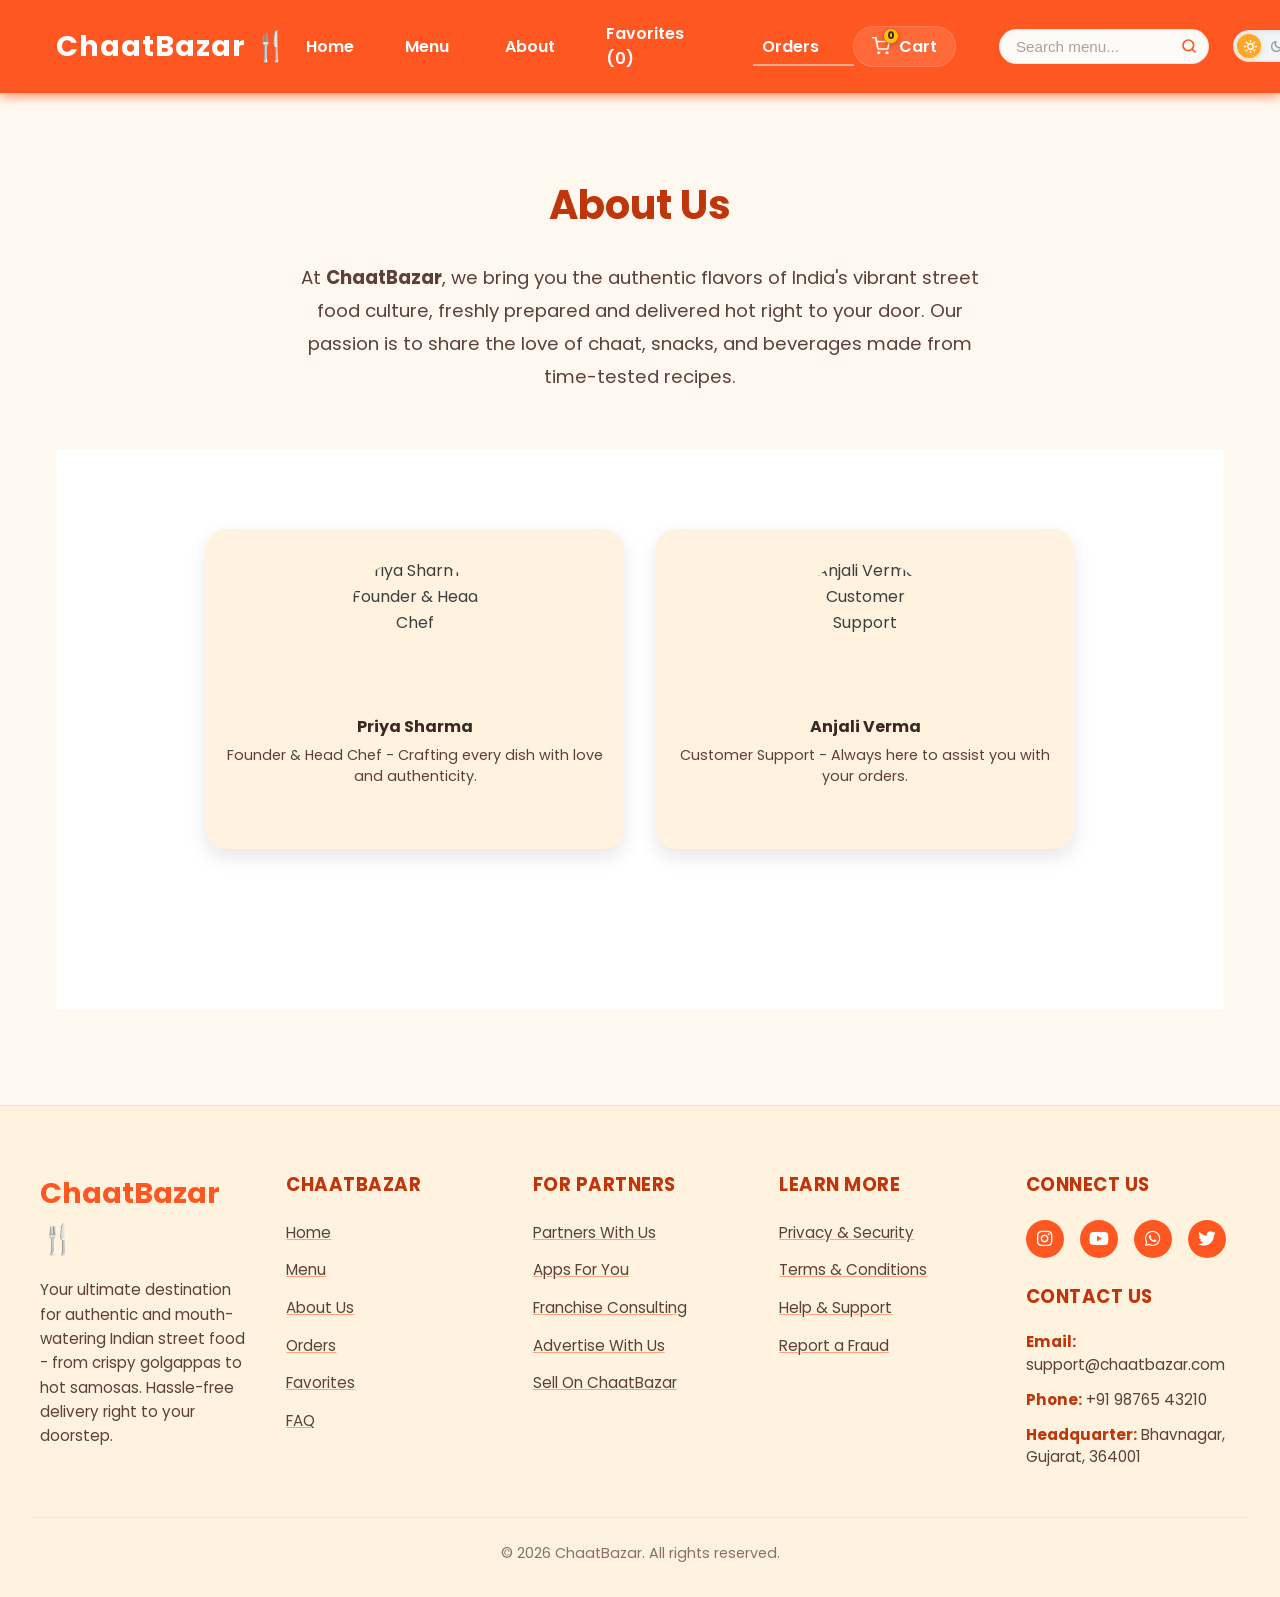
==== about.html @ f9f95aff "Merge branch 'main' into fix-cart-ui-layout" ====
<!DOCTYPE html>
<html lang="en">
<head>
  <meta charset="UTF-8">
  <meta name="viewport" content="width=device-width, initial-scale=1.0">
  <title>About Us - ChaatBazar</title>
  
  <!-- Google Fonts & Stylesheets -->
  <link href="https://fonts.googleapis.com/css2?family=Poppins:wght@400;600;700&display=swap" rel="stylesheet" />
  <link rel="stylesheet" href="https://cdnjs.cloudflare.com/ajax/libs/font-awesome/6.5.1/css/all.min.css" />
  <link rel="stylesheet" href="css/style.css">
  <link rel="icon" href="favicon.png" type="image/png" />
  
  <style>
    /* Premium styling overrides for the standalone about page */
    .about-page {
      padding-top: 5rem;
      padding-bottom: 6rem;
    }
    .about-page h1 {
      font-size: 2.5rem;
      color: #bf360c;
      text-align: center;
      margin-bottom: 1.5rem;
      font-weight: 700;
    }
    .about-desc-large {
      font-size: 1.15rem;
      color: #5d4037;
      text-align: center;
      max-width: 720px;
      margin: 0 auto 3.5rem;
      line-height: 1.8;
    }
  </style>
</head>
<body>

<header>
  <div class="header-inner container" role="banner">
    <a href="index.html" class="logo" aria-label="ChaatBazar Home">ChaatBazar 🍴</a>
    <nav role="navigation" aria-label="Primary Navigation">
      <a href="index.html" class="nav-link">Home</a>
      <div class="dropdown" tabindex="0" aria-haspopup="true" aria-expanded="false">
        <a href="menu.html" class="dropdown-toggle nav-link">Menu</a>
        <div class="dropdown-menu" role="menu" aria-label="Menu Categories">
          <a href="menu.html" role="menuitem" tabindex="-1" onclick="filterCategory('All')">All</a>
          <a href="menu.html" role="menuitem" tabindex="-1" onclick="filterCategory('Snacks')">Snacks</a>
          <a href="menu.html" role="menuitem" tabindex="-1" onclick="filterCategory('Chaat')">Chaat</a>
          <a href="menu.html" role="menuitem" tabindex="-1" onclick="filterCategory('Beverages')">Beverages</a>
        </div>
      </div>
      <a href="about.html" class="nav-link active">About</a>
      <a href="favorites.html" class="nav-link">Favorites (<span id="fav-count">0</span>)</a>
      <a href="orders.html" class="nav-link">Orders</a>
      <a href="cart.html" class="nav-link cart-btn-modern" id="cart-open-btn" aria-label="Cart">
        <span class="cart-icon-wrapper">
          <svg xmlns="http://www.w3.org/2000/svg" viewBox="0 0 24 24" fill="none" stroke="currentColor" stroke-width="2.2" stroke-linecap="round" stroke-linejoin="round" class="cart-svg-icon"><circle cx="9" cy="21" r="1"></circle><circle cx="20" cy="21" r="1"></circle><path d="M1 1h4l2.68 13.39a2 2 0 0 0 2 1.61h9.72a2 2 0 0 0 2-1.61L23 6H6"></path></svg>
          <span id="cart-count" class="cart-badge">0</span>
        </span>
        <span class="cart-text">Cart</span>
      </a>
      <div class="search-bar" role="search">
        <input type="search" placeholder="Search menu..." aria-label="Search menu" id="search-input" autocomplete="off" />
        <button aria-label="Search" id="search-btn">
          <svg xmlns="http://www.w3.org/2000/svg" viewBox="0 0 24 24" fill="none" stroke="currentColor" stroke-width="2.5" stroke-linecap="round" stroke-linejoin="round" class="search-svg"><circle cx="11" cy="11" r="8"></circle><line x1="21" y1="21" x2="16.65" y2="16.65"></line></svg>
        </button>
        <div class="search-suggestions" id="search-suggestions" style="display: none;"></div>
      </div>
      <button id="theme-toggle" class="theme-toggle" aria-label="Toggle Theme">
        <span class="theme-toggle-track">
          <span class="theme-toggle-icon sun-icon">
            <svg xmlns="http://www.w3.org/2000/svg" viewBox="0 0 24 24" fill="none" stroke="currentColor" stroke-linecap="round" stroke-linejoin="round"><circle cx="12" cy="12" r="5"></circle><line x1="12" y1="1" x2="12" y2="3"></line><line x1="12" y1="21" x2="12" y2="23"></line><line x1="4.22" y1="4.22" x2="5.64" y2="5.64"></line><line x1="18.36" y1="18.36" x2="19.78" y2="19.78"></line><line x1="1" y1="12" x2="3" y2="12"></line><line x1="21" y1="12" x2="23" y2="12"></line><line x1="4.22" y1="19.78" x2="5.64" y2="18.36"></line><line x1="18.36" y1="5.64" x2="19.78" y2="4.22"></line></svg>
          </span>
          <span class="theme-toggle-icon moon-icon">
            <svg xmlns="http://www.w3.org/2000/svg" viewBox="0 0 24 24" fill="none" stroke="currentColor" stroke-linecap="round" stroke-linejoin="round"><path d="M21 12.79A9 9 0 1 1 11.21 3 7 7 0 0 0 21 12.79z"></path></svg>
          </span>
          <span class="theme-toggle-thumb"></span>
        </span>
      </button>
    </nav>
  </div>
</header>

<main class="about-page container">
  <h1>About Us</h1>
  <p class="about-desc-large">At <strong>ChaatBazar</strong>, we bring you the authentic flavors of India's vibrant street food culture, freshly prepared and delivered hot right to your door. Our passion is to share the love of chaat, snacks, and beverages made from time-tested recipes.</p>

  <section class="about" role="region" aria-label="Our Team">
    <div class="container">
      <div class="team" aria-label="Meet our team">

        <article class="team-member" tabindex="0">
          <div class="team-member-inner">
            <div class="team-member-front">
              <img src="https://randomuser.me/api/portraits/women/68.jpg" alt="Priya Sharma - Founder & Head Chef" />
              <h4>Priya Sharma</h4>
              <p>Founder & Head Chef - Crafting every dish with love and authenticity.</p>
            </div>
            <div class="team-member-back">
              <h4>About Priya</h4>
              <p>10+ years of culinary expertise specializing in authentic Indian street food and handcrafted signature recipes.</p>
            </div>
          </div>
        </article>

        <article class="team-member" tabindex="0">
          <div class="team-member-inner">
            <div class="team-member-front">
              <img src="https://randomuser.me/api/portraits/women/45.jpg" alt="Anjali Verma - Customer Support" />
              <h4>Anjali Verma</h4>
              <p>Customer Support - Always here to assist you with your orders.</p>
            </div>
            <div class="team-member-back">
              <h4>About Anjali</h4>
              <p>Ensures smooth customer experience, quick assistance, and seamless order support from start to finish.</p>
            </div>
          </div>
        </article>

      </div>
    </div>
  </section>
</main>

<footer>
  <div class="footer-container">
    <div class="footer-column brand-col">
      <div class="footer-brand">ChaatBazar 🍴</div>
      <p class="footer-desc">Your ultimate destination for authentic and mouth-watering Indian street food - from crispy golgappas to hot samosas. Hassle-free delivery right to your doorstep.</p>
    </div>
    
    <div class="footer-column">
      <h3>ChaatBazar</h3>
      <ul class="footer-links">
        <li><a href="index.html">Home</a></li>
        <li><a href="menu.html">Menu</a></li>
        <li><a href="about.html">About Us</a></li>
        <li><a href="orders.html">Orders</a></li>
        <li><a href="favorites.html">Favorites</a></li>
        <li><a href="faq.html">FAQ</a></li>
      </ul>
    </div>
    
    <div class="footer-column">
      <h3>For Partners</h3>
      <ul class="footer-links">
        <li><a href="#">Partners With Us</a></li>
        <li><a href="#">Apps For You</a></li>
        <li><a href="#">Franchise Consulting</a></li>
        <li><a href="#">Advertise With Us</a></li>
        <li><a href="#">Sell On ChaatBazar</a></li>
      </ul>
    </div>
    
    <div class="footer-column">
      <h3>Learn More</h3>
      <ul class="footer-links">
        <li><a href="#">Privacy & Security</a></li>
        <li><a href="#">Terms & Conditions</a></li>
        <li><a href="#">Help & Support</a></li>
        <li><a href="#">Report a Fraud</a></li>
      </ul>
    </div>
    
    <div class="footer-column">
      <div class="footer-social-wrapper">
        <h3>Connect Us</h3>
        <div class="footer-social-icons">
          <a href="https://instagram.com" target="_blank" rel="noopener noreferrer" aria-label="Instagram"><i class="fa-brands fa-instagram"></i></a>
          <a href="https://youtube.com" target="_blank" rel="noopener noreferrer" aria-label="YouTube"><i class="fa-brands fa-youtube"></i></a>
          <a href="https://whatsapp.com" target="_blank" rel="noopener noreferrer" aria-label="WhatsApp"><i class="fa-brands fa-whatsapp"></i></a>
          <a href="https://twitter.com" target="_blank" rel="noopener noreferrer" aria-label="Twitter"><i class="fa-brands fa-twitter"></i></a>
        </div>
      </div>
      <h3>Contact Us</h3>
      <ul class="footer-contact-info">
        <li><strong>Email:</strong> support@chaatbazar.com</li>
        <li><strong>Phone:</strong> +91 98765 43210</li>
        <li><strong>Headquarter:</strong> Bhavnagar, Gujarat, 364001</li>
      </ul>
    </div>
  </div>
  <div class="footer-bottom">
    <p>&copy; 2026 ChaatBazar. All rights reserved.</p>
  </div>
</footer>

<div id="toast-notification" class="toast-notification"></div>
<script src="js/cart-manager.js"></script>
<script src="js/recently-viewed.js"></script>
<script src="js/delivery-tracker.js"></script>
<script src="js/geolocation.js"></script>
<script src="js/sanitization.js"></script>
<script src="js/loyalty.js"></script>
<script src="js/main.js"></script>
</body>
</html>
---- css/style.css ----
@font-face {
  font-family: 'Poppins';
  src: url('../fonts/Poppins-Light.ttf') format('truetype');
  font-weight: 300;
}
@font-face {
  font-family: 'Poppins';
  src: url('../fonts/Poppins-Bold.ttf') format('truetype');
  font-weight: 700;
}
@font-face {
  font-family: 'Poppins';
  src: url('../fonts/Poppins-Regular.ttf') format('truetype');
  font-weight: 500;
}
    * {
      margin: 0; padding: 0; box-sizing: border-box;
    }
    html {
      scroll-behavior: smooth;
    }
    body {
      font-family: 'Poppins', sans-serif;
      background: #fff8f0;
      color: #3e3e3e;
      line-height: 1.6;
      font-size: 16px;
      overflow-x: hidden;
    }
    a {
      text-decoration: none;
      color: inherit;
    }
    img {
      max-width: 100%;
      display: block;
      border-radius: 12px;
    }
    button {
      cursor: pointer;
      font-family: inherit;
    }

    /* ===== Container ===== */
    .container {
      max-width: 1200px;
      margin: 0 auto;
      padding: 0 1rem;
    }

    /* ===== Toast Notification ===== */

.toast-notification {
  position: fixed;
  top: 90px;
  left: 50%;
  transform: translateX(-50%) translateY(-20px);

  background: linear-gradient(135deg, #ff7a00, #ff9a3c);
  color: #fff;

  padding: 14px 24px;
  border-radius: 14px;

  font-size: 15px;
  font-weight: 600;

  min-width: 280px;
  text-align: center;

  box-shadow: 0 10px 25px rgba(0,0,0,0.18);

  opacity: 0;
  transition: all 0.35s ease;

  z-index: 9999;
  pointer-events: none;

  border: 1px solid rgba(255,255,255,0.2);
  backdrop-filter: blur(8px);
}

.toast-notification.show {
  opacity: 1;
  transform: translateX(-50%) translateY(0);
}

.coupon-section {
  background: #fff3e0;
  border: 1px dashed #ff8f4b;
  border-radius: 14px;
  padding: 1rem;
  margin: 1.5rem 0;
}

.coupon-section h2 {
  margin-bottom: 0.75rem;
  font-size: 1.05rem;
  color: #d84315;
}

.coupon-input-row {
  display: flex;
  flex-wrap: wrap;
  gap: 0.75rem;
  align-items: center;
}

.coupon-input-row input {
  flex: 1 1 220px;
  padding: 0.95rem 1rem;
  border: 1px solid #ffcc9b;
  border-radius: 12px;
  background: #fff;
  color: #3e3e3e;
}

.coupon-input-row button,
.secondary-btn {
  padding: 0.95rem 1.25rem;
  border: none;
  border-radius: 12px;
  font-weight: 700;
}

.coupon-input-row button {
  background: #ff7b54;
  color: #fff;
}

.secondary-btn {
  background: #eceff1;
  color: #263238;
  border: 1px solid #cfd8dc;
}

.coupon-message {
  margin-top: 0.75rem;
  font-size: 0.95rem;
  min-height: 1.2rem;
}

.coupon-message.success {
  color: #2e7d32;
}

.coupon-message.error {
  color: #c62828;
}

.coupon-applied-label {
  margin-top: 0.5rem;
  font-size: 0.95rem;
  color: #4e342e;
}

.price-breakdown {
  background: #fff;
  border: 1px solid #ffe0b2;
  border-radius: 14px;
  padding: 1rem;
}

.price-breakdown p {
  display: flex;
  justify-content: space-between;
  gap: 1rem;
  margin: 0 0 0.75rem;
}

.price-breakdown .grand-total {
  font-weight: 700;
  color: #bf360c;
}

@media (max-width: 600px) {
  .coupon-input-row {
    flex-direction: column;
  }
}

/* ===== Mobile Responsive ===== */

@media (max-width: 600px) {
  .toast-notification {
    width: calc(100% - 32px);
    min-width: unset;

    left: 16px;
    right: 16px;

    transform: translateY(-20px);

    font-size: 14px;
    padding: 12px 16px;
  }

  .toast-notification.show {
    transform: translateY(0);
  }
}

/* Cart Count Bounce */

.cart-bounce {
  animation: cartBounce 0.4s ease;
}

@keyframes cartBounce {
  0% {
    transform: scale(1);
  }

  50% {
    transform: scale(1.3);
  }

  100% {
    transform: scale(1);
  }
}

    /* ===== Header ===== */
    header {
      position: sticky;
      top: 0;
      z-index: 1000;
      background: #ff5722;
      box-shadow: 0 3px 10px rgb(255 87 34 / 0.7);
      user-select: none;
    }
    .header-inner {
      max-width: 1200px;
      margin: 0 auto;
      padding: 0.8rem 1rem;
      display: flex;
      align-items: center;
      justify-content: space-between;
    }
    .logo {
      font-weight: 700;
      font-size: 1.8rem;
      color: #fff;
      letter-spacing: 1px;
      user-select: none;
      display: flex;
      align-items: center;
      white-space: nowrap;
      gap: 0.4rem;
    }
    nav {
      display: flex;
      align-items: center;
      gap: 1.5rem;
      font-weight: 600;
    }
    nav a {
      color: white;
      padding: 0.5rem 1rem;
      border-radius: 8px;
      transition: background 0.3s ease;
    }
    nav a:hover,
    nav a.active {
      background: #e64a19;
      box-shadow: 0 0 8px rgb(230 74 25 / 0.8);
    }

    /* ===== Modern Cart Button ===== */
    .cart-btn-modern {
      display: inline-flex !important;
      align-items: center;
      gap: 0.6rem;
      position: relative;
      padding: 0.4rem 1.1rem !important;
      border-radius: 50px !important;
      background: rgba(255, 255, 255, 0.1) !important;
      border: 1px solid rgba(255, 255, 255, 0.15) !important;
      transition: all 0.3s cubic-bezier(0.4, 0, 0.2, 1) !important;
      overflow: visible !important;
      text-decoration: none !important;
      white-space: nowrap !important;
    }
    .cart-btn-modern:hover {
      background: #e64a19 !important;
      border-color: #ff5722 !important;
      box-shadow: 0 4px 15px rgba(230, 74, 25, 0.4) !important;
      transform: translateY(-1px);
    }
    .cart-btn-modern.active {
      background: #ff5722 !important;
      border-color: #ff7b54 !important;
      box-shadow: 0 4px 15px rgba(255, 87, 34, 0.3) !important;
    }
    .cart-icon-wrapper {
      position: relative;
      display: flex;
      align-items: center;
      justify-content: center;
    }
    .cart-svg-icon {
      width: 18px;
      height: 18px;
      stroke: #ffffff;
      stroke-width: 2.2;
      transition: transform 0.2s ease;
    }
    .cart-btn-modern:hover .cart-svg-icon {
      transform: scale(1.1);
    }
    .cart-badge {
      position: absolute;
      top: -9px;
      right: -9px;
      background-color: #ffc107;
      color: #3e2723;
      font-size: 0.65rem;
      font-weight: 800;
      min-width: 16px;
      height: 16px;
      border-radius: 50%;
      display: flex;
      align-items: center;
      justify-content: center;
      padding: 1px;
      box-shadow: 0 2px 5px rgba(0, 0, 0, 0.2);
      border: 1.5px solid #ff5722;
      transition: transform 0.3s cubic-bezier(0.175, 0.885, 0.32, 1.275);
    }
    
    /* Bounce animation when item added to cart */
    .cart-bounce {
      animation: badgeBounce 0.4s cubic-bezier(0.175, 0.885, 0.32, 1.275) !important;
    }
    @keyframes badgeBounce {
      0%, 100% {
        transform: scale(1);
      }
      50% {
        transform: scale(1.45);
      }
    }

    /* ===== Dropdown Nav ===== */
    .dropdown {
      position: relative;
    }
    .dropdown-toggle {
      display: flex;
      align-items: center;
      gap: 0.3rem;
      user-select: none;
    }
    .dropdown-toggle::after {
      content: "▼";
      font-size: 0.6rem;
      color: white;
    }
    .dropdown-menu {
      position: absolute;
      top: 2.8rem;
      left: 0;
      background: #ff5722;
      border-radius: 8px;
      min-width: 140px;
      box-shadow: 0 6px 20px rgb(0 0 0 / 0.3);
      opacity: 0;
      visibility: hidden;
      transform: translateY(10px);
      transition: all 0.3s ease;
      z-index: 10;
    }
    .dropdown-menu a {
      display: block;
      padding: 0.6rem 1rem;
      color: white;
      font-weight: 600;
      border-radius: 8px;
      transition: background 0.3s ease;
    }
    .dropdown-menu a:hover {
      background: #e64a19;
    }
    .dropdown:hover .dropdown-menu,
    .dropdown:focus-within .dropdown-menu {
      opacity: 1;
      visibility: visible;
      transform: translateY(0);
    }

    /* ===== Auth/Profile Nav ===== */
    .auth-nav-item {
      display: inline-flex;
      align-items: center;
      margin-left: 0.25rem;
      position: relative;
      z-index: 12;
    }

    .login-btn-nav {
      display: inline-flex;
      align-items: center;
      justify-content: center;
      min-height: 40px;
      padding: 0.55rem 1.1rem;
      border-radius: 999px;
      background: #ffffff;
      color: #ff5722;
      font-weight: 700;
      box-shadow: 0 10px 22px rgba(0, 0, 0, 0.12);
      transition: transform 0.25s ease, box-shadow 0.25s ease, background-color 0.25s ease;
    }

    .login-btn-nav:hover,
    .login-btn-nav:focus-visible {
      transform: translateY(-1px);
      background: #fff2e9;
      box-shadow: 0 14px 28px rgba(0, 0, 0, 0.14);
    }

    .profile-menu {
      position: relative;
      display: inline-flex;
      align-items: center;
    }

    .profile-toggle {
      display: inline-flex;
      align-items: center;
      justify-content: center;
      width: 42px;
      height: 42px;
      border: none;
      border-radius: 50%;
      background: #ffffff;
      color: #ff5722;
      box-shadow: 0 10px 22px rgba(0, 0, 0, 0.12);
      transition: transform 0.25s ease, box-shadow 0.25s ease, background-color 0.25s ease;
      padding: 0;
    }

    .profile-toggle:hover,
    .profile-toggle:focus-visible {
      transform: translateY(-1px);
      background: #fff2e9;
      box-shadow: 0 14px 28px rgba(0, 0, 0, 0.14);
    }

    .profile-avatar {
      display: inline-flex;
      align-items: center;
      justify-content: center;
      width: 24px;
      height: 24px;
    }

    .profile-avatar svg {
      width: 22px;
      height: 22px;
      stroke-width: 1.9;
    }

    .profile-dropdown {
      position: absolute;
      top: calc(100% + 0.8rem);
      right: 0;
      width: min(260px, calc(100vw - 1.5rem));
      padding: 0.85rem;
      border-radius: 20px;
      background: #ffffff;
      border: 1px solid rgba(255, 87, 34, 0.14);
      box-shadow: 0 22px 44px rgba(0, 0, 0, 0.18);
      opacity: 0;
      visibility: hidden;
      transform: translateY(10px);
      transition: opacity 0.2s ease, transform 0.2s ease, visibility 0.2s ease;
      z-index: 1002;
    }

    .profile-menu.open .profile-dropdown {
      opacity: 1;
      visibility: visible;
      transform: translateY(0);
    }

    .profile-dropdown-header {
      padding: 0.25rem 0.55rem 0.85rem;
      border-bottom: 1px solid rgba(255, 87, 34, 0.1);
      margin-bottom: 0.35rem;
    }

    .profile-dropdown-name {
      display: block;
      font-weight: 700;
      color: #2d2a26;
      word-break: break-word;
    }

    .profile-dropdown-email {
      display: block;
      margin-top: 0.2rem;
      font-size: 0.82rem;
      color: #6c757d;
      word-break: break-word;
    }

    .profile-dropdown a,
    .profile-dropdown button {
      display: flex;
      width: 100%;
      align-items: center;
      justify-content: flex-start;
      padding: 0.8rem 0.95rem;
      border: none;
      border-radius: 14px;
      background: transparent;
      color: #2d2a26;
      font: inherit;
      font-weight: 600;
      text-align: left;
      transition: background-color 0.2s ease, color 0.2s ease;
    }

    .profile-dropdown a:hover,
    .profile-dropdown a:focus-visible,
    .profile-dropdown button:hover,
    .profile-dropdown button:focus-visible {
      background: #fff2e9;
      color: #ff5722;
    }

    .profile-dropdown-logout {
      margin-top: 0.15rem;
      color: #c2410c;
    }

    .sr-only {
      position: absolute;
      width: 1px;
      height: 1px;
      padding: 0;
      margin: -1px;
      overflow: hidden;
      clip: rect(0, 0, 0, 0);
      white-space: nowrap;
      border: 0;
    }

    @media (max-width: 860px) {
      .profile-dropdown {
        right: 0;
        left: auto;
      }
    }

    @media (max-width: 600px) {
      .auth-nav-item {
        margin-left: 0;
      }

      .login-btn-nav {
        min-height: 44px;
        padding: 0.55rem 1rem;
      }

      .profile-toggle {
        width: 44px;
        height: 44px;
      }

      .profile-dropdown {
        width: min(240px, calc(100vw - 1rem));
      }
    }

    /* ===== Search Bar ===== */
    .search-bar {
      position: relative;
      margin-left: 1.2rem;
      display: flex;
      align-items: center;
    }
    .search-bar input {
      padding: 0.5rem 2.4rem 0.5rem 1rem;
      border-radius: 24px;
      border: 1px solid rgba(255, 87, 34, 0.15);
      background-color: #fdfbf8;
      outline: none;
      font-size: 0.95rem;
      color: #3e2723;
      transition: all 0.3s cubic-bezier(0.4, 0, 0.2, 1);
      width: 210px;
      box-shadow: inset 0 2px 4px rgba(0, 0, 0, 0.02);
    }
    .search-bar input::placeholder {
      color: #a1887f;
      opacity: 0.8;
    }
    .search-bar input:hover {
      border-color: rgba(255, 87, 34, 0.4);
    }
    .search-bar input:focus {
      background-color: #ffffff;
      border-color: #ff5722;
      box-shadow: 0 0 0 3px rgba(255, 87, 34, 0.15), 0 4px 12px rgba(255, 87, 34, 0.08);
    }
    .search-bar button {
      position: absolute;
      right: 8px;
      top: 50%;
      transform: translateY(-50%);
      border: none;
      background: transparent;
      color: #ff5722;
      padding: 4px;
      display: flex;
      align-items: center;
      justify-content: center;
      cursor: pointer;
      border-radius: 50%;
      transition: all 0.2s ease;
      user-select: none;
    }
    .search-bar button:hover {
      background-color: rgba(255, 87, 34, 0.08);
    }
    .search-bar button:active {
      transform: translateY(-50%) scale(0.9);
    }
    .search-bar button .search-svg {
      width: 16px;
      height: 16px;
      stroke-width: 2.5;
      transition: transform 0.2s cubic-bezier(0.4, 0, 0.2, 1), stroke 0.2s ease;
    }
    .search-bar button:hover .search-svg {
      transform: scale(1.1);
      stroke: #bf360c;
    }

    /* ===== Hero Section ===== */
    .hero {
      background: rgb(255, 228, 205);
      padding: 5rem 1rem 6rem;
      display: flex;
      justify-content: center;
      align-items: center;
      gap: 4.5rem;
      flex-wrap: wrap;
      height: 90vh;
    }
    .hero-content {
      flex: 1 1 400px;
      max-width: 640px;
    }
    .hero-content h1 {
      color: #ff5722;
      font-size: 3rem;
      font-weight: 700;
      margin-bottom: 2rem;
      user-select: none;
      line-height: 3.7rem;
    }
    .hero-content p {
      font-size: 1.1rem;
      margin-bottom: 2rem;
      font-weight: 600;
      user-select: text;
      line-height: 1.4;
    }
    .btn-primary {
      background: #e64a19;
      color: white;
      font-weight: 700;
      padding: 1rem 2.5rem;
      border-radius: 50px;
      box-shadow: 0 8px 25px rgb(255 87 34 / 0.4);
      border: none;
      transition: background 0.3s ease, color 0.3s ease;
      user-select: none;
    }
    .btn-primary:hover {
      background: #ff6333;
      color: #fff;
      box-shadow: 0 10px 30px rgb(230 74 25 / 0.6);
    }
    .hero-image {
      flex: 1 1 400px;
      max-width: 480px;
      border-radius: 25px;
      overflow: hidden;
    }
    .hero-image img {
      width: 100%;
      height: auto;
      display: block;
      user-select: none;
    }

    /* ===== Specials & Menu Section ===== */
    section.specials,
    section.menu,
    section.recently-viewed {
      padding: 4rem 1rem 5rem;
      background: #fff3e0;
    }
    .section-title {
      text-align: center;
      font-size: 2.8rem;
      font-weight: 700;
      color: #bf360c;
      margin-bottom: 2.5rem;
      user-select: none;
    }
    .cards {
      display: flex;
      flex-wrap: wrap;
      gap: 2rem;
      justify-content: center;
    }
    .menu-container {
      display: grid;
      grid-template-columns: repeat(auto-fill, minmax(260px, 1fr));
      gap: 2rem;
      justify-content: center;
      justify-items: center;
      width: 100%;
      margin-top: 2rem;
    }
    .card {
      background: white;
      border-radius: 20px;
      box-shadow: 0 8px 30px rgb(0 0 0 / 0.12);
      width: 260px;
      display: flex;
      flex-direction: column;
      align-items: center;
      padding: 1rem 1rem 1.8rem;
      transition: transform 0.3s ease, box-shadow 0.3s ease;
      user-select: none;
      cursor: default;
    }
    .card:hover {
      transform: translateY(-8px);
      box-shadow: 0 15px 35px rgb(0 0 0 / 0.2);
    }
    .add-btn{
      background-color: green;
      padding: 3px 8px;
      border-radius: 15px;
      color: white;
      border: none;
    }
    .card img {
      border-radius: 15px;
      width: 250px;
      height: 170px;
      object-fit: cover;
      margin-bottom: 1rem;
      pointer-events: none;
      user-select: none;
    }
    .card h3 {
      font-size: 1.4rem;
      font-weight: 700;
      margin-bottom: 0.6rem;
      color: #3e2723;
      user-select: text;
    }
    .card p.price {
      font-weight: 600;
      color: #bf360c;
      margin-bottom: 1rem;
      user-select: text;
    }
    .card p.description {
      font-size: 0.9rem;
      color: #5d4037;
      margin-bottom: 1.3rem;
      text-align: center;
      user-select: text;
    }
    .btn-add {
      background: #ff5722;
      color: white;
      border-radius: 40px;
      padding: 0.5rem 1.8rem;
      border: none;
      font-weight: 700;
      font-size: 1rem;
      box-shadow: 0 6px 15px rgb(255 87 34 / 0.6);
      user-select: none;
      transition: background 0.3s ease;
    }
    .btn-add:hover {
      background: #e64a19;
      box-shadow: 0 8px 20px rgb(230 74 25 / 0.8);
    }

    /* ===== Menu Filters ===== */
    .filter-buttons {
      display: flex;
      justify-content: center;
      gap: 1rem;
      margin-bottom: 3rem;
      flex-wrap: wrap;
      user-select: none;
    }
    .filter-btn {
      background: #fff3e0;
      border: 2px solid #ff5722;
      color: #ff5722;
      padding: 0.6rem 1.8rem;
      border-radius: 50px;
      font-weight: 600;
      font-size: 1rem;
      transition: all 0.3s ease;
    }
    .filter-btn.active,
    .filter-btn:hover {
      background: #ff5722;
      color: white;
      box-shadow: 0 6px 20px rgb(255 87 34 / 0.6);
    }

    /* ===== Cart Sidebar ===== */
    #cart-sidebar {
      position: fixed;
      top: 0;
      right: -400px;
      width: 380px;
      height: 100vh;
      background: #fff3e0;
      box-shadow: -6px 0 25px rgb(0 0 0 / 0.25);
      transition: right 0.4s ease;
      display: flex;
      flex-direction: column;
      z-index: 1500;
      user-select: none;
    }
    #cart-sidebar.open {
      right: 0;
    }
    #cart-header {
      background: #ff5722;
      color: white;
      padding: 1.3rem 1.5rem;
      font-weight: 700;
      font-size: 1.4rem;
      display: flex;
      justify-content: space-between;
      align-items: center;
    }
    #cart-close {
      background: transparent;
      border: none;
      color: white;
      font-size: 1.6rem;
      font-weight: 900;
      cursor: pointer;
      user-select: none;
    }
    #cart-items {
      flex-grow: 1;
      overflow-y: auto;
      padding: 1rem 1.5rem;
    }
    .cart-item {
      display: flex;
      gap: 1rem;
      margin-bottom: 1.4rem;
      border-radius: 15px;
      background: white;
      box-shadow: 0 6px 18px rgb(0 0 0 / 0.1);
      padding: 1rem;
      align-items: center;
    }
    .cart-item img {
      width: 80px;
      height: 60px;
      border-radius: 12px;
      object-fit: cover;
      user-select: none;
    }
    .cart-item-info {
      flex: 1;
      user-select: text;
    }
    .cart-item-info h4 {
      font-weight: 700;
      color: #3e2723;
      margin-bottom: 0.3rem;
    }
    .cart-item-info p {
      color: #5d4037;
      font-size: 0.9rem;
      margin-bottom: 0.5rem;
    }

    .cart-item-remove {
      background: transparent;
      border: none;
      color: #bf360c;
      font-weight: 700;
      cursor: pointer;
      font-size: 0.95rem;
      user-select: none;
      transition: color 0.3s ease;
    }
    .cart-item-remove:hover {
      color: #e64a19;
    }
    #cart-footer {
      padding: 1rem 1.5rem;
      border-top: 2px solid #ff5722;
      font-weight: 700;
      font-size: 1.3rem;
      color: #bf360c;
      display: flex;
      justify-content: space-between;
      align-items: center;
    }
    #checkout-btn {
      background: #ff5722;
      border: none;
      padding: 0.7rem 2rem;
      border-radius: 50px;
      font-weight: 700;
      color: white;
      box-shadow: 0 8px 25px rgb(255 87 34 / 0.7);
      transition: background 0.3s ease;
      user-select: none;
    }
    #checkout-btn:hover:not(:disabled) {
      background: #e64a19;
      box-shadow: 0 10px 30px rgb(230 74 25 / 0.9);
    }
    #checkout-btn:disabled {
      background: #ffb399;
      cursor: not-allowed;
      box-shadow: none;
    }

    /* ===== About Section ===== */
    section.about {
      padding: 5rem 1rem 7rem;
      background: white;
      color: #3e3e3e;
      user-select: text;
    }
    .about .container {
      max-width: 900px;
      margin: 0 auto;
    }
    .about h2 {
      font-size: 2.8rem;
      font-weight: 700;
      color: #bf360c;
      margin-bottom: 2rem;
      text-align: center;
      user-select: none;
    }
    .about p {
      font-size: 1.1rem;
      line-height: 1.5;
      color: #5d4037;
      margin-bottom: 2rem;
    }
    .team {
      display: flex;
      gap: 2rem;
      justify-content: center;
      flex-wrap: wrap;
      margin-bottom: 3rem;
    }
   
   .team-member {
   width: 100%;
   max-width: 420px;
   min-width: 280px;
   height: 320px;
   flex: 1 1 320px;
   perspective: 1000px;
   background: transparent;
   border-radius: 20px;
   box-shadow: none;
   padding: 0;
   text-align: center;
   user-select: none;
}

.team-member-inner {
  position: relative;
  width: 100%;
  height: 100%;
  transition: transform 0.8s ease;
  transform-style: preserve-3d;
}

.team-member:hover .team-member-inner,
.team-member:focus .team-member-inner {
  transform: rotateY(180deg);
}

.team-member-front,
.team-member-back {
  position: absolute;
  width: 100%;
  height: 100%;
  background: #fff3e0;
  border-radius: 20px;
  box-shadow: 0 8px 20px rgb(0 0 0 / 0.1);
  backface-visibility: hidden;

  display: flex;
  flex-direction: column;
  align-items: center;
  justify-content: center;

  padding: 1.5rem 1.2rem;
  box-sizing: border-box;
}

.team-member-front:hover,
.team-member-back:hover {
  box-shadow: 0 12px 28px rgb(0 0 0 / 0.15);
}

.team-member-back {
  transform: rotateY(180deg);
}

.team-member img {
  width: 140px;
  height: 140px;
  border-radius: 50%;
  margin-bottom: 1rem;
  object-fit: cover;
  user-select: none;
}

.team-member h4 {
  font-weight: 700;
  margin-bottom: 0.3rem;
  color: #3e2723;
}

.team-member p {
  font-size: 0.9rem;
  color: #5d4037;
  user-select: text;
}

.team-member-back p {
  max-width: 85%;
  line-height: 1.5;
}

    /* ===== Contact Section ===== */
    section.contact {
      padding: 5rem 1rem 7rem;
      background: white;
      color: #3e3e3e;
      user-select: text;
    }
    section.contact .container {
      max-width: 900px;
      margin: 0 auto;
    }
    section.contact h2 {
      font-size: 2.8rem;
      font-weight: 700;
      color: #bf360c;
      margin-bottom: 3rem;
      text-align: center;
      user-select: none;
    }

    /* ===== Contact Form ===== */
    form.contact-form {
      max-width: 500px;
      margin: 0 auto;
      background: #fff3e0;
      padding: 2rem 2.5rem;
      border-radius: 20px;
      box-shadow: 0 10px 28px rgb(0 0 0 / 0.12);
      user-select: text;
    }
    form.contact-form label {
      display: block;
      margin-bottom: 0.5rem;
      font-weight: 600;
      color: #bf360c;
      user-select: none;
    }
    form.contact-form input,
    form.contact-form textarea {
      width: 100%;
      padding: 0.7rem 1rem;
      border-radius: 12px;
      border: 2px solid #ffcc99;
      font-size: 1rem;
      margin-bottom: 1.3rem;
      font-family: inherit;
      resize: vertical;
      transition: border-color 0.3s ease;
      user-select: text;
    }
    form.contact-form input:focus,
    form.contact-form textarea:focus {
      border-color: #ff5722;
      outline: none;
    }
    form.contact-form textarea {
      min-height: 100px;
    }
    .error-msg {
      font-size: 0.85rem;
      color: #c0392b;
      margin-top: -1rem;
      margin-bottom: 0.8rem;
      min-height: 1rem;
      display: block;
      user-select: none;
    }
    .form-success-msg {
      margin-top: 0.8rem;
      margin-bottom: 1rem;
      padding: 0.8rem 1rem;
      background-color: #e8f5e9;
      color: #2e7d32;
      border-left: 4px solid #43a047;
      border-radius: 8px;
      font-size: 0.95rem;
      font-weight: 600;
      animation: fadeInDown 0.4s ease;
    }
    @keyframes fadeInDown {
      from { opacity: 0; transform: translateY(-8px); }
      to   { opacity: 1; transform: translateY(0); }
    }
    .btn-submit {
      background: #ff5722;
      color: white;
      font-weight: 700;
      padding: 0.9rem 2rem;
      border-radius: 50px;
      border: none;
      box-shadow: 0 8px 25px rgb(255 87 34 / 0.7);
      transition: background 0.3s ease;
      user-select: none;
      width: 100%;
    }
    .btn-submit:hover {
      background: #e64a19;
    }

    /* ===== Testimonials ===== */
    section.testimonials {
      padding: 5rem 1rem 7rem;
      background: #fff3e0;
      color: #3e2723;
      user-select: none;
    }
    .testimonial-cards {
      max-width: 900px;
      margin: 0 auto;
      display: flex;
      gap: 2rem;
      flex-wrap: wrap;
      justify-content: center;
    }
    .testimonial {
      background: white;
      padding: 1.8rem 2rem;
      border-radius: 20px;
      box-shadow: 0 10px 30px rgb(0 0 0 / 0.1);
      max-width: 320px;
      position: relative;
      font-style: italic;
      user-select: text;
    }
    .testimonial::before {
      content: "“";
      position: absolute;
      font-size: 4rem;
      top: -20px;
      left: 20px;
      color: #ff5722;
      font-weight: 900;
      user-select: none;
    }
    .testimonial p {
      margin-bottom: 1rem;
    }
    .testimonial .author {
      font-weight: 700;
      text-align: right;
      color: #bf360c;
      user-select: text;
    }

    /* ===== Newsletter Signup ===== */
    section.newsletter {
      background: #ff5722;
      color: white;
      padding: 3rem 1rem 5rem;
      text-align: center;
      user-select: none;
    }
    section.newsletter h2 {
      font-weight: 700;
      font-size: 2.5rem;
      margin-bottom: 1rem;
    }
    section.newsletter p {
      font-weight: 500;
      margin-bottom: 1.5rem;
    }
    .newsletter-form {
      max-width: 400px;
      margin: 0 auto;
      display: flex;
      gap: 0.6rem;
      justify-content: center;
      flex-wrap: wrap;
    }
    .newsletter-form input {
      padding: 0.8rem 1rem;
      border-radius: 40px;
      border: none;
      flex-grow: 1;
      font-size: 1rem;
      outline: none;
      font-family: inherit;
    }
    .newsletter-form button {
      padding: 0.8rem 1.8rem;
      background: #fff;
      border: none;
      border-radius: 40px;
      color: #ff5722;
      font-weight: 700;
      box-shadow: 0 6px 15px rgb(255 87 34 / 0.8);
      transition: background 0.3s ease;
      user-select: none;
      font-size: 1rem;
      cursor: pointer;
    }
    .newsletter-form button:hover {
      background: #fbe9e7;
    }

    /* ===== Modern Premium Footer ===== */
    footer {
      background: #fff3e0; /* Warm cream background */
      color: #3e2723; /* Deep warm brown text */
      padding: 4rem 2rem 2rem;
      border-top: 1px solid rgba(255, 87, 34, 0.15);
      user-select: text; /* Allow selecting text */
      font-family: 'Poppins', sans-serif;
    }
    
    .footer-container {
      max-width: 1200px;
      margin: 0 auto;
      display: grid;
      grid-template-columns: repeat(5, 1fr);
      gap: 2rem;
      margin-bottom: 3rem;
    }
    
    @media (max-width: 1024px) {
      .footer-container {
        grid-template-columns: repeat(3, 1fr);
      }
    }
    
    @media (max-width: 768px) {
      .footer-container {
        grid-template-columns: repeat(2, 1fr);
      }
    }
    
    @media (max-width: 480px) {
      .footer-container {
        grid-template-columns: 1fr;
      }
    }
    
    .footer-brand {
      font-size: 1.8rem;
      font-weight: 700;
      color: #ff5722; /* Vibrant orange logo */
      margin-bottom: 1rem;
      display: flex;
      align-items: center;
      gap: 0.5rem;
      font-family: 'Poppins', sans-serif;
    }
    
    .footer-desc {
      font-size: 0.95rem;
      color: #5d4037;
      line-height: 1.6;
      max-width: 320px;
    }
    
    .footer-column h3 {
      font-size: 1.15rem;
      font-weight: 700;
      color: #bf360c; /* Deep brand orange */
      margin-bottom: 1.25rem;
      text-transform: uppercase;
      letter-spacing: 0.5px;
    }
    
    .footer-links {
      list-style: none;
      padding: 0;
      margin: 0;
      display: flex;
      flex-direction: column;
      gap: 0.75rem;
    }
    
    .footer-links li a {
      color: #5d4037;
      font-size: 0.95rem;
      font-weight: 500;
      transition: all 0.2s ease;
      display: inline-block;
    }
    
    .footer-links li a:hover {
      color: #ff5722;
      transform: translateX(3px);
    }
    
    .footer-contact-info {
      list-style: none;
      padding: 0;
      margin: 0;
      display: flex;
      flex-direction: column;
      gap: 0.75rem;
      color: #5d4037;
      font-size: 0.95rem;
    }
    
    .footer-contact-info li {
      line-height: 1.5;
    }
    
    .footer-contact-info strong {
      color: #bf360c;
    }
    
    .footer-social-wrapper {
      margin-bottom: 1.5rem;
    }
    
    .footer-social-icons {
      display: flex;
      gap: 1rem;
      margin-top: 0.5rem;
    }
    
    .footer-social-icons a {
      display: flex;
      align-items: center;
      justify-content: center;
      width: 38px;
      height: 38px;
      border-radius: 50%;
      background: #ff5722;
      color: white !important;
      font-size: 1.1rem;
      transition: all 0.3s ease;
    }
    
    .footer-social-icons a:hover {
      background: #bf360c;
      transform: translateY(-3px);
      box-shadow: 0 4px 10px rgba(255, 87, 34, 0.3);
    }
    
    .footer-bottom {
      border-top: 1px solid rgba(255, 87, 34, 0.1);
      padding-top: 1.5rem;
      text-align: center;
      font-size: 0.9rem;
      color: #8d6e63;
      font-weight: 500;
    }
    
    .footer-bottom p {
      margin: 0;
    }
    
    /* Dark Mode Overrides */
    body.dark footer {
      background: #1e1e1e;
      border-top-color: rgba(255, 87, 34, 0.1);
      color: #ccc;
    }
    
    body.dark .footer-desc, 
    body.dark .footer-links li a, 
    body.dark .footer-contact-info {
      color: #aaa;
    }
    
    body.dark .footer-links li a:hover {
      color: #ff7b54;
    }
    
    body.dark .footer-bottom {
      border-top-color: rgba(255, 255, 255, 0.05);
      color: #777;
    }

    /* ===== Enhanced Animations & Transitions ===== */
    .card {
      transition: all 0.3s cubic-bezier(0.25, 0.46, 0.45, 0.94);
    }

    .card:hover {
      animation: cardBounce 0.6s ease-out;
    }

    @keyframes cardBounce {
      0% {
        transform: translateY(0);
      }
      50% {
        transform: translateY(-12px);
      }
      100% {
        transform: translateY(-8px);
      }
    }

    /* Button enhancements */
    button {
      transition: all 0.3s ease;
      position: relative;
    }

    .btn-primary:active,
    .btn-add:active,
    .filter-btn:active {
      transform: scale(0.98);
    }

    /* Card image zoom on hover */
    .card img {
      transition: transform 0.4s ease;
    }

    .card:hover img {
      transform: scale(1.05);
    }

    /* Smooth filter transitions */
    .filter-btn {
      transition: all 0.3s ease;
    }

    .filter-btn.active {
      animation: filterPulse 0.5s ease;
    }

    @keyframes filterPulse {
      0%, 100% {
        transform: scale(1);
      }
      50% {
        transform: scale(1.05);
      }
    }

    /* Navigation link enhancements */
    nav a {
      position: relative;
      overflow: hidden;
    }

    nav a::after {
      content: '';
      position: absolute;
      bottom: 0;
      left: -100%;
      width: 100%;
      height: 2px;
      background: rgba(255, 255, 255, 0.5);
      transition: left 0.3s ease;
    }

    nav a:hover::after {
      left: 0;
    }

    /* Search input enhancement */
    .search-bar input {
      transition: all 0.3s ease;
    }

    .search-bar input::placeholder {
      transition: color 0.3s ease;
    }

    .search-bar input:focus::placeholder {
      color: transparent;
    }

    /* Cart animations */
    .cart-item {
      animation: slideInCart 0.3s ease-out;
    }

    @keyframes slideInCart {
      from {
        opacity: 0;
        transform: translateX(-20px);
      }
      to {
        opacity: 1;
        transform: translateX(0);
      }
    }

    /* Responsive button text for mobile */
    @media (max-width: 480px) {
      .btn-primary,
      .btn-add {
        padding: 0.8rem 1.5rem;
        font-size: 0.95rem;
      }
    }

    /* ===== Responsive ===== */
    @media (max-width: 1024px) {
      .hero {
        flex-direction: column;
        padding: 4rem 1rem 5rem;
      }
      .hero-content,
      .hero-image {
        max-width: 100%;
      }
      nav {
        gap: 1rem;
      }
      #cart-sidebar {
        width: 100%;
        max-width: 400px;
      }
    }
    @media (max-width: 600px) {
      .cards {
        flex-direction: column;
        align-items: center;
      }
      .team {
        flex-direction: column;
        align-items: center;
      }
      .testimonial-cards {
        flex-direction: column;
        align-items: center;
      }
      .search-bar input {
        width: 130px;
      }
      .filter-buttons {
        gap: 0.8rem;
      }
    }

    /*=====Team member layout Fix===*/

    @media (max-width: 768px) {
    .team-member {
    min-width: 100%;
    max-width: 100%;
  }
  }
    /* ===== Mobile Navbar Fix ===== */
@media (max-width: 480px) {

  .header-inner {
    flex-direction: column;
    align-items: center;
    gap: 0.8rem;
    padding: 1rem;
  }

  .logo {
    font-size: 1.5rem;
    text-align: center;
  }

  nav {
    width: 100%;
    justify-content: center;
    flex-wrap: wrap;
    gap: 0.5rem;
  }

  nav a {
    padding: 0.4rem 0.7rem;
    font-size: 0.9rem;
  }

  .search-bar {
    margin-left: 0;
    width: 100%;
    display: flex;
    justify-content: center;
  }

  .search-bar input {
    width: 100%;
    max-width: 220px;
  }
}

/* ===== Skeleton UI ===== */

/* Base skeleton element */
.skeleton {
  background: linear-gradient(
    90deg,
    #f0e0d0 25%,
    #ffe0c8 50%,
    #f0e0d0 75%
  );
  background-size: 200% 100%;
  animation: shimmer 1.5s infinite;
  border-radius: 8px;
  display: block;
}

@keyframes shimmer {
  0%   { background-position: 200% 0; }
  100% { background-position: -200% 0; }
}

/* Skeleton Card — mirrors .card layout exactly */
.skeleton-card {
  background: white;
  border-radius: 20px;
  box-shadow: 0 8px 30px rgb(0 0 0 / 0.12);
  width: 260px;
  display: flex;
  flex-direction: column;
  align-items: center;
  padding: 1rem 1rem 1.8rem;
  gap: 0.8rem;
}

.skeleton-card .sk-image {
  width: 100%;
  height: 170px;
  border-radius: 15px;
}

.skeleton-card .sk-title {
  width: 70%;
  height: 20px;
  border-radius: 6px;
}

.skeleton-card .sk-desc-line {
  height: 13px;
  border-radius: 6px;
}

.skeleton-card .sk-desc-line:nth-child(1) { width: 90%; }
.skeleton-card .sk-desc-line:nth-child(2) { width: 75%; }

.skeleton-card .sk-price {
  width: 40%;
  height: 16px;
  border-radius: 6px;
  margin-top: 0.2rem;
}

.skeleton-card .sk-btn {
  width: 120px;
  height: 38px;
  border-radius: 40px;
  margin-top: 0.4rem;
}

/* Skeleton Cart Item — mirrors .cart-item layout */
.skeleton-cart-item {
  display: flex;
  gap: 1rem;
  margin-bottom: 1.4rem;
  border-radius: 15px;
  background: white;
  box-shadow: 0 6px 18px rgb(0 0 0 / 0.1);
  padding: 1rem;
  align-items: center;
}

.skeleton-cart-item .sk-thumb {
  width: 80px;
  height: 60px;
  border-radius: 12px;
  flex-shrink: 0;
}

.skeleton-cart-item .sk-lines {
  flex: 1;
  display: flex;
  flex-direction: column;
  gap: 0.5rem;
}

.skeleton-cart-item .sk-line-name {
  height: 14px;
  width: 60%;
  border-radius: 6px;
}

.skeleton-cart-item .sk-line-price {
  height: 12px;
  width: 35%;
  border-radius: 6px;
}

.skeleton-cart-item .sk-line-qty {
  height: 28px;
  width: 90px;
  border-radius: 6px;
}

/* ===== Autocomplete Search Suggestions ===== */
.search-suggestions {
  position: absolute;
  top: 100%;
  left: 0;
  width: calc(100% + 20px);
  min-width: 350px;
  max-width: 90vw;
  background: rgba(255, 255, 255, 0.98);
  backdrop-filter: blur(10px);
  border-radius: 16px;
  box-shadow: 0 12px 48px rgba(0, 0, 0, 0.2);
  margin-top: 0.8rem;
  z-index: 1001;
  overflow: hidden;
  border: 1px solid rgba(255, 87, 34, 0.15);
  animation: slideDown 0.3s cubic-bezier(0.16, 1, 0.3, 1);
  max-height: 500px;
  overflow-y: auto;
}

@keyframes slideDown {
  from { opacity: 0; transform: translateY(-10px); }
  to { opacity: 1; transform: translateY(0); }
}

.suggestion-item {
  padding: 1rem 1.4rem;
  cursor: pointer;
  display: flex;
  justify-content: space-between;
  align-items: center;
  gap: 1.5rem;
  border-bottom: 1px solid rgba(255, 87, 34, 0.08);
  transition: background 0.2s ease, transform 0.2s ease;
  min-height: 50px;
}

.suggestion-item:last-child {
  border-bottom: none;
}

.suggestion-item:hover {
  background: rgba(255, 87, 34, 0.08);
  transform: translateX(4px);
}

.suggestion-item:active {
  background: rgba(255, 87, 34, 0.15);
}

.suggestion-item.no-matches {
  color: #bf360c;
  font-weight: 500;
  text-align: center;
  justify-content: center;
  cursor: default;
  background: transparent !important;
  padding: 1.5rem;
}

.suggestion-name {
  font-weight: 600;
  color: #2c1810;
  font-size: 1rem;
  line-height: 1.4;
  flex: 1;
  min-width: 150px;
}

.suggestion-category {
  font-size: 0.8rem;
  background: rgba(255, 87, 34, 0.15);
  color: #bf360c;
  padding: 0.35rem 0.75rem;
  border-radius: 24px;
  font-weight: 700;
  white-space: nowrap;
  text-transform: uppercase;
  letter-spacing: 0.5px;
  flex-shrink: 0;
}

/* ===== Advanced Filters UI ===== */
.filter-toggle-container {
  display: flex;
  justify-content: center;
  margin-top: 1rem;
  margin-bottom: 2rem;
}

.btn-filter-toggle {
  background: white;
  border: 2px solid #ff5722;
  color: #ff5722;
  padding: 0.6rem 1.5rem;
  border-radius: 50px;
  font-weight: 600;
  font-size: 0.95rem;
  display: flex;
  align-items: center;
  gap: 0.5rem;
  transition: all 0.3s cubic-bezier(0.16, 1, 0.3, 1);
  box-shadow: 0 4px 15px rgba(255, 87, 34, 0.1);
}

.btn-filter-toggle:hover {
  background: #fbe9e7;
  transform: translateY(-2px);
  box-shadow: 0 6px 20px rgba(255, 87, 34, 0.2);
}

.btn-filter-toggle.active {
  background: #ff5722;
  color: white;
  box-shadow: 0 6px 20px rgba(255, 87, 34, 0.4);
}

.advanced-filters {
  max-width: 800px;
  margin: 0 auto 3rem;
  background: rgba(255, 255, 255, 0.8);
  backdrop-filter: blur(15px);
  border: 1px solid rgba(255, 87, 34, 0.15);
  border-radius: 20px;
  padding: 2rem;
  box-shadow: 0 10px 30px rgba(0, 0, 0, 0.08);
  animation: fadeIn 0.4s ease;
}

@keyframes fadeIn {
  from { opacity: 0; transform: translateY(10px); }
  to { opacity: 1; transform: translateY(0); }
}

.filter-grid {
  display: grid;
  grid-template-columns: repeat(auto-fit, minmax(200px, 1fr));
  gap: 2rem;
}

.filter-group {
  display: flex;
  flex-direction: column;
  gap: 0.6rem;
}

.filter-group label {
  font-weight: 700;
  color: #bf360c;
  font-size: 0.95rem;
}

/* Slider Custom Styles */
.filter-group input[type="range"] {
  -webkit-appearance: none;
  -moz-appearance: none;
   appearance: none;
  width: 100%;
  height: 6px;
  border-radius: 3px;
  background: #ffe0b2;
  outline: none;
}

.filter-group input[type="range"]::-webkit-slider-thumb {
  -webkit-appearance: none;
  appearance: none;
  width: 18px;
  height: 18px;
  border-radius: 50%;
  background: #ff5722;
  cursor: pointer;
  transition: transform 0.1s ease;
  box-shadow: 0 0 8px rgba(255, 87, 34, 0.4);
}

.filter-group input[type="range"]::-webkit-slider-thumb:hover {
  transform: scale(1.2);
}

#price-slider-val {
  font-weight: 700;
  color: #ff5722;
}

/* Selectors custom styles */
.filter-group select {
  padding: 0.6rem 0.8rem;
  border-radius: 10px;
  border: 2px solid #ffcc99;
  background: white;
  font-size: 0.95rem;
  color: #5d4037;
  outline: none;
  cursor: pointer;
  font-family: inherit;
  transition: border-color 0.3s ease;
}

.filter-group select:focus {
  border-color: #ff5722;
}

/* Dietary custom checkboxes */
.checkbox-container {
  display: flex;
  flex-direction: column;
  gap: 0.6rem;
  margin-top: 0.2rem;
}

.custom-checkbox {
  display: flex;
  align-items: center;
  gap: 0.6rem;
  cursor: pointer;
  user-select: none;
}

.custom-checkbox input[type="checkbox"] {
  width: 18px;
  height: 18px;
  accent-color: #ff5722;
  cursor: pointer;
}

.checkbox-label {
  font-size: 0.95rem;
  font-weight: 600;
  color: #5d4037 !important;
}

.filter-actions {
  display: flex;
  justify-content: flex-end;
  margin-top: 2rem;
  padding-top: 1.5rem;
  border-top: 1px solid rgba(255, 87, 34, 0.1);
}

.btn-reset-filters {
  background: transparent;
  border: 2px solid #bf360c;
  color: #bf360c;
  padding: 0.5rem 1.5rem;
  border-radius: 50px;
  font-weight: 600;
  font-size: 0.9rem;
  transition: all 0.3s ease;
}

.btn-reset-filters:hover {
  background: #bf360c;
  color: white;
  box-shadow: 0 4px 15px rgba(191, 54, 12, 0.3);
}

/* ===== Highlights & Food Metadata Styles ===== */
mark.highlight {
  background: #ffd54f;
  color: #3e2723;
  padding: 0.05rem 0.15rem;
  border-radius: 3px;
  font-weight: 700;
}

.card-meta {
  display: flex;
  justify-content: space-between;
  width: 100%;
  margin-bottom: 0.5rem;
  font-size: 0.85rem;
  font-weight: 700;
}

.card-meta .rating {
  color: #ffb300;
}

.card-meta .spice {
  color: #bf360c;
}

.card-tags {
  display: flex;
  gap: 0.4rem;
  flex-wrap: wrap;
  margin-top: 0.8rem;
}

.tag {
  font-size: 0.7rem;
  padding: 0.2rem 0.6rem;
  border-radius: 12px;
  font-weight: 700;
  text-transform: uppercase;
  letter-spacing: 0.5px;
}

.tag-vegan {
  background: #e8f5e9;
  color: #2e7d32;
  border: 1px solid rgba(46, 125, 50, 0.2);
}

.tag-gluten-free {
  background: #e0f7fa;
  color: #00838f;
  border: 1px solid rgba(0, 131, 143, 0.2);
}

/* Fix description layout on food card */
.card-content {
  width: 100%;
  display: flex;
  flex-direction: column;
  flex-grow: 1;
}

.card-content h3 {
  margin-bottom: 0.4rem;
}

.card-content p {
  font-size: 0.9rem;
  color: #5d4037;
  line-height: 1.4;
  margin-bottom: auto;
}

.card-footer {
  width: 100%;
  display: flex;
  justify-content: space-between;
  align-items: center;
  margin-top: 1.2rem;
  padding-top: 0.8rem;
  border-top: 1px solid #fbe9e7;
}

.card-footer .price {
  font-size: 1.2rem;
  font-weight: 700;
  color: #bf360c;
}

.card-footer .add-btn {
  background: #2e7d32;
  color: white;
  padding: 0.4rem 1.2rem;
  border-radius: 50px;
  border: none;
  font-weight: 700;
  box-shadow: 0 4px 10px rgba(46, 125, 50, 0.3);
  transition: all 0.3s ease;
}

.card-footer .add-btn:hover {
  background: #1b5e20;
  box-shadow: 0 6px 15px rgba(27, 94, 32, 0.5);
  transform: translateY(-1px);
}

/* ===== Orders Dashboard Layout ===== */
.orders-page {
  padding-top: 4rem;
  padding-bottom: 5rem;
}

.orders-page h1 {
  font-size: 2.2rem;
  color: #bf360c;
  margin-bottom: 2.5rem;
  text-align: center;
  font-weight: 700;
}

.orders-container {
  display: flex;
  flex-direction: column;
  gap: 2.5rem;
  max-width: 800px;
  margin: 0 auto;
}

/* Empty Orders Page */
.empty-orders {
  text-align: center;
  background: rgba(255, 255, 255, 0.85);
  backdrop-filter: blur(15px);
  border: 1px solid rgba(255, 87, 34, 0.15);
  border-radius: 20px;
  padding: 4rem 2rem;
  box-shadow: 0 10px 30px rgba(0, 0, 0, 0.08);
}

.empty-orders h2 {
  font-size: 1.6rem;
  color: #3e2723;
  margin-bottom: 0.8rem;
}

.empty-orders p {
  color: #5d4037;
  font-size: 1.05rem;
  margin-bottom: 1.5rem;
}

/* Order Progress Card */
.order-card {
  background: rgba(255, 255, 255, 0.9);
  backdrop-filter: blur(10px);
  border: 1px solid rgba(255, 87, 34, 0.15);
  border-radius: 20px;
  padding: 2rem;
  box-shadow: 0 8px 25px rgba(0, 0, 0, 0.06);
  transition: transform 0.3s ease, box-shadow 0.3s ease;
}

.order-card:hover {
  transform: translateY(-2px);
  box-shadow: 0 12px 35px rgba(255, 87, 34, 0.1);
}

.order-card-header {
  display: flex;
  justify-content: space-between;
  align-items: center;
  border-bottom: 1px solid #fbe9e7;
  padding-bottom: 1.2rem;
  margin-bottom: 1.5rem;
  flex-wrap: wrap;
  gap: 1rem;
}

.order-meta-info {
  display: flex;
  flex-direction: column;
  gap: 0.3rem;
}

.order-id {
  font-size: 1.1rem;
  color: #3e2723;
}

.order-date {
  font-size: 0.85rem;
  color: #8d6e63;
}

/* Status Badges */
.status-badge {
  font-size: 0.85rem;
  font-weight: 700;
  padding: 0.4rem 1rem;
  border-radius: 20px;
  text-transform: uppercase;
  letter-spacing: 0.5px;
  display: inline-block;
}

.status-badge.status-pending {
  background: #fff8e1;
  color: #ffb300;
  border: 1px solid rgba(255, 179, 0, 0.3);
}

.status-badge.status-preparing {
  background: #fbe9e7;
  color: #ff5722;
  border: 1px solid rgba(255, 87, 34, 0.3);
}

.status-badge.status-on-the-way {
  background: #e1f5fe;
  color: #0288d1;
  border: 1px solid rgba(2, 136, 209, 0.3);
}

.status-badge.status-delivered {
  background: #e8f5e9;
  color: #2e7d32;
  border: 1px solid rgba(46, 125, 50, 0.3);
}

/* Graphical Progress Stepper Track */
.order-timeline {
  display: flex;
  align-items: center;
  justify-content: space-between;
  margin: 2rem 0 2.5rem;
  padding: 0 1rem;
}

.timeline-step {
  display: flex;
  flex-direction: column;
  align-items: center;
  position: relative;
  z-index: 2;
  gap: 0.5rem;
}

.step-circle {
  width: 32px;
  height: 32px;
  border-radius: 50%;
  background: #e0e0e0;
  color: #757575;
  display: flex;
  align-items: center;
  justify-content: center;
  font-weight: 700;
  font-size: 0.9rem;
  transition: all 0.4s ease;
  border: 2px solid transparent;
}

.step-label {
  font-size: 0.8rem;
  font-weight: 600;
  color: #9e9e9e;
  transition: all 0.4s ease;
}

/* Timeline Connectors */
.timeline-line {
  flex: 1;
  height: 4px;
  background: #e0e0e0;
  margin-top: -1.2rem;
  z-index: 1;
  transition: all 0.4s ease;
}

/* Highlighted Progress Active Steps states */
.timeline-step.active .step-circle {
  background: #ffe0b2;
  color: #ff5722;
  border-color: #ff5722;
}

.timeline-step.active .step-label {
  color: #ff5722;
}

.timeline-step.current .step-circle {
  background: #ff5722;
  color: white;
  box-shadow: 0 0 12px rgba(255, 87, 34, 0.5);
  transform: scale(1.15);
}

.timeline-step.current .step-label {
  font-weight: 700;
  color: #bf360c;
}

.timeline-line.active {
  background: #ffaa66;
}

/* Order Item Row Summary Layout */
.order-items-list {
  display: flex;
  flex-direction: column;
  gap: 0.6rem;
  background: #fafafa;
  border-radius: 12px;
  padding: 1.2rem;
  margin-bottom: 1.5rem;
  border: 1px solid #fbe9e7;
}

.order-item-row {
  display: flex;
  justify-content: space-between;
  font-size: 0.95rem;
  color: #5d4037;
}

.order-item-row span:first-child {
  font-weight: 600;
}

.order-item-row span:last-child {
  font-weight: 700;
}

/* Order Card Footer */
.order-card-footer {
  display: flex;
  justify-content: space-between;
  align-items: center;
  flex-wrap: wrap;
  gap: 1rem;
}

.order-total-price {
  font-size: 1.05rem;
  color: #5d4037;
}

.order-total-price strong {
  font-size: 1.3rem;
  color: #bf360c;
  margin-left: 0.4rem;
}

/* Reorder Button styling */
.btn-reorder {
  background: #ff5722;
  color: white;
  border: none;
  padding: 0.6rem 1.6rem;
  border-radius: 50px;
  font-weight: 700;
  font-size: 0.95rem;
  box-shadow: 0 4px 15px rgba(255, 87, 34, 0.3);
  transition: all 0.3s ease;
  cursor: pointer;
}

.btn-reorder:hover {
  background: #bf360c;
  box-shadow: 0 6px 20px rgba(191, 54, 12, 0.4);
  transform: translateY(-1px);
}
/* ===== Dark Mode Theme ===== */
.theme-toggle {
  position: relative;
  display: inline-flex;
  align-items: center;
  justify-content: space-between;
  width: 68px;
  height: 32px;
  padding: 3px;
  border: 1px solid rgba(0, 0, 0, 0.08);
  border-radius: 99px;
  background-color: #f2f4f7;
  cursor: pointer;
  transition: background-color 0.3s cubic-bezier(0.4, 0, 0.2, 1), border-color 0.3s cubic-bezier(0.4, 0, 0.2, 1);
  box-shadow: inset 0 2px 5px rgba(0, 0, 0, 0.05);
}

.theme-toggle:hover {
  border-color: rgba(255, 87, 34, 0.3);
}

.theme-toggle:focus-visible {
  outline: 2px solid #ff5722 !important;
  outline-offset: 2px;
}

.theme-toggle-track {
  position: relative;
  display: flex;
  align-items: center;
  justify-content: space-between;
  width: 100%;
  height: 100%;
  padding: 0 4px;
}

.theme-toggle-thumb {
  position: absolute;
  top: 0px;
  left: 0px;
  width: 24px;
  height: 24px;
  border-radius: 50%;
  background-color: #ffa726; /* vibrant orange/yellow for light mode */
  box-shadow: 0 2px 6px rgba(255, 167, 38, 0.4);
  transition: transform 0.3s cubic-bezier(0.4, 0, 0.2, 1), background-color 0.3s cubic-bezier(0.4, 0, 0.2, 1), box-shadow 0.3s cubic-bezier(0.4, 0, 0.2, 1);
  z-index: 1;
}

.theme-toggle-icon {
  display: flex;
  align-items: center;
  justify-content: center;
  width: 20px;
  height: 20px;
  z-index: 2;
  pointer-events: none;
  transition: color 0.3s cubic-bezier(0.4, 0, 0.2, 1);
}

.theme-toggle-icon svg {
  width: 13px;
  height: 13px;
  stroke-width: 2.5;
}

.theme-toggle-icon.sun-icon {
  color: #ffffff; /* Active in light mode */
}

.theme-toggle-icon.moon-icon {
  color: #8e9aa8; /* Inactive in light mode */
}

/* Dark mode specific overrides for theme toggle */
body.dark .theme-toggle {
  background-color: #15191e;
  border-color: rgba(255, 255, 255, 0.05);
  box-shadow: inset 0 2px 5px rgba(0, 0, 0, 0.3);
}

body.dark .theme-toggle-thumb {
  transform: translateX(36px);
  background-color: #2b3648; /* Slate blue for dark mode */
  box-shadow: 0 2px 6px rgba(0, 0, 0, 0.4);
}

body.dark .theme-toggle-icon.sun-icon {
  color: #5f6d7e; /* Inactive in dark mode */
}

body.dark .theme-toggle-icon.moon-icon {
  color: #ffffff; /* Active in dark mode */
}

body.dark .login-btn-nav,
body.dark .profile-toggle {
  background: #2b2b2b;
  color: #ffffff;
  box-shadow: 0 10px 22px rgba(0, 0, 0, 0.3);
}

body.dark .login-btn-nav:hover,
body.dark .login-btn-nav:focus-visible,
body.dark .profile-toggle:hover,
body.dark .profile-toggle:focus-visible {
  background: #3a2d27;
  color: #ffd0c2;
}

body.dark .profile-dropdown {
  background: #232323;
  border-color: rgba(255, 255, 255, 0.08);
  box-shadow: 0 22px 44px rgba(0, 0, 0, 0.42);
}

body.dark .profile-dropdown-header {
  border-bottom-color: rgba(255, 255, 255, 0.08);
}

body.dark .profile-dropdown-name {
  color: #ffffff;
}

body.dark .profile-dropdown-email {
  color: #b0b7c3;
}

body.dark .profile-dropdown a,
body.dark .profile-dropdown button {
  color: #f3f3f3;
}

body.dark .profile-dropdown a:hover,
body.dark .profile-dropdown a:focus-visible,
body.dark .profile-dropdown button:hover,
body.dark .profile-dropdown button:focus-visible {
  background: rgba(255, 87, 34, 0.16);
  color: #ffb39d;
}

body.dark .profile-dropdown-logout {
  color: #ffb39d;
}
/* body */
body.dark {
  background: #1e1e1e;
  color: #f5f5f5;
}

/* Headings  */
body.dark h1,
body.dark h2,
body.dark h3,
body.dark h4{
  color: #ff5722;
}
body.dark p{
  color: #ffab91;
}

/* Header & Navigation */
body.dark header {
  background: #2c2c2c;
  box-shadow: 0 3px 10px rgba(0, 0, 0, 0.6);
}
body.dark nav a {
  color: #f5f5f5;
}
body.dark nav a:hover,
body.dark nav a.active {
  background: #ff5722;
  box-shadow: 0 0 8px rgba(255, 87, 34, 0.8);
}
body.dark .dropdown-menu {
  background: #333;
}
body.dark .dropdown-menu a:hover {
  background: #ff5722;
}

/* Hero Section */
body.dark .hero {
  background: linear-gradient(120deg, #3b1f17, #2c150d);
  color: #fff3e0;
}
body.dark .btn-primary {
  background: #ff5722;
  color: #fff;
}
body.dark .btn-primary:hover {
  background: #e64a19;
}

/* Cards & Containers */
body.dark .card,
body.dark .skeleton-card,
body.dark .skeleton-cart-item {
  background: #2a2a2a;
  color: #eee;
  box-shadow: 0 8px 25px rgba(0, 0, 0, 0.4);
}
body.dark .card h3 {
  color: #ff5722;
}
body.dark .card p.price {
  color: #ffab91;
}
body.dark .card p.description {
  color: #ccc;
}

/* Sections */
body.dark section.menu,
body.dark section.specials,
body.dark section.about,
body.dark section.testimonials {
  background: #252525;
  color: #eee;
}
body.dark .filter-btn {
  background: transparent;
  border: 2px solid #ff5722;
  color: #ff5722;
}
body.dark .filter-btn.active,
body.dark .filter-btn:hover {
  background: #ff5722;
  color: #fff;
}

/* Cart Sidebar */
body.dark #cart-sidebar {
  background: #2b2b2b;
  box-shadow: -6px 0 25px rgba(0, 0, 0, 0.6);
}
body.dark #cart-header {
  background: #ff5722;
}
body.dark .cart-item {
  background: #333;
}

body.dark #checkout-btn {
  background: #ff5722;
  color: #fff;
}

/* Forms */
body.dark section.contact {
  background: #252525;
  color: #eee;
}
body.dark section.contact h2 {
  color: #ff5722;
}
body.dark form.contact-form {
  background: #2b2b2b;
  box-shadow: 0 10px 25px rgba(0, 0, 0, 0.4);
}
body.dark form.contact-form input,
body.dark form.contact-form textarea {
  background: #1e1e1e;
  color: #f5f5f5;
  border-color: #444;
}
body.dark form.contact-form label {
  color: #ffab91;
}
body.dark .btn-submit {
  background: #ff5722;
}

/* Testimonials */
body.dark .testimonial {
  background: #2a2a2a;
  color: #ddd;
}
body.dark .testimonial::before {
  color: #ff5722;
}

/* Newsletter */
body.dark section.newsletter {
  background: #2c2c2c;
  color: #fff;
}
body.dark .newsletter-form button {
  background: #ff5722;
  color: #fff;
}

/* Footer */
body.dark footer {
  background: #111;
  color: #eee;
}
body.dark .social-icons a:hover {
  color: #ff5722;
}

/* Skeleton Animation background  */
body.dark .skeleton {
  background: linear-gradient(
    90deg,
    #534949 25%,
    #444 50%,
    #3a3a3a 75%
  );
}

/* Dark Mode Search Bar overrides */
body.dark .search-bar input {
  background-color: #2c2c2c;
  color: #f5f5f5;
  border-color: rgba(255, 255, 255, 0.12);
  box-shadow: inset 0 2px 4px rgba(0, 0, 0, 0.2);
}
body.dark .search-bar input::placeholder {
  color: #8d6e63;
}
body.dark .search-bar input:hover {
  border-color: rgba(255, 87, 34, 0.4);
}
body.dark .search-bar input:focus {
  background-color: #1e1e1e;
  border-color: #ff5722;
  box-shadow: 0 0 0 3px rgba(255, 87, 34, 0.25), 0 4px 12px rgba(0, 0, 0, 0.3);
}
body.dark .search-bar button {
  color: #ff5722;
}
body.dark .search-bar button:hover {
  background-color: rgba(255, 87, 34, 0.15);
}
body.dark .search-bar button:hover .search-svg {
  stroke: #ff7b54;
}
body.dark .search-suggestions {
  background: rgba(30, 30, 30, 0.98);
  border-color: rgba(255, 87, 34, 0.3);
  box-shadow: 0 12px 48px rgba(0, 0, 0, 0.6);
}
body.dark .suggestion-item {
  border-bottom: 1px solid rgba(255, 87, 34, 0.12);
}
body.dark .suggestion-name {
  color: #eee;
}
body.dark .suggestion-category {
  color: #ffab91;
}
body.dark .suggestion-item:hover {
  background: rgba(255, 87, 34, 0.15);
}
body.dark .suggestion-item.no-matches {
  color: #ff7b54;
}

/* Dark Mode Cart Button overrides */
body.dark .cart-btn-modern {
  background: rgba(255, 255, 255, 0.05) !important;
  border-color: rgba(255, 255, 255, 0.12) !important;
}
body.dark .cart-btn-modern:hover {
  background: #ff5722 !important;
  border-color: #ff7b54 !important;
  box-shadow: 0 4px 15px rgba(255, 87, 34, 0.4) !important;
}
body.dark .cart-btn-modern.active {
  background: #ff5722 !important;
  border-color: #ff7b54 !important;
  box-shadow: 0 4px 15px rgba(255, 87, 34, 0.3) !important;
}
body.dark .cart-badge {
  background-color: #ffb300;
  border-color: #ff5722;
  color: #1e1e1e;
}

/* ===== Custom Scrollbar ===== */
::-webkit-scrollbar {
  width: 8px;
}
::-webkit-scrollbar-track {
  background: #fff3e0;
}
::-webkit-scrollbar-thumb {
  background: #ff5722;
  border-radius: 999px;
}
::-webkit-scrollbar-thumb:hover {
  background: #e64a19;
}
/* ===== Accessibility Styles ===== */

/* Skip link - visible on focus */
.skip-link {
  position: absolute;
  top: -40px;
  left: 0;
  background: #ff5722;
  color: white;
  padding: 0.6rem 1rem;
  text-decoration: none;
  z-index: 10000;
  border-radius: 0 0 8px 0;
  font-weight: 600;
}

.skip-link:focus {
  top: 0;
}

/* Enhanced focus states for keyboard navigation */
body.keyboard-nav button:focus,
body.keyboard-nav a:focus,
body.keyboard-nav input:focus,
body.keyboard-nav textarea:focus,
body.keyboard-nav select:focus {
  outline: 3px solid #ff5722;
  outline-offset: 2px;
}

/* Focus states for all interactive elements */
button:focus-visible,
a:focus-visible,
input:focus-visible,
textarea:focus-visible,
select:focus-visible {
  outline: 3px solid #ff5722;
  outline-offset: 2px;
  border-radius: 4px;
}

/* Card focus state */
.card:focus {
  outline: 3px solid #ff5722;
  outline-offset: 2px;
  box-shadow: 0 0 20px rgba(255, 87, 34, 0.5);
}

/* Search suggestion focused state */
.suggestion-item.focused {
  background: #ffe0d0;
  color: #3e3e3e;
}

.suggestion-item:focus-visible {
  outline: 2px solid #ff5722;
  outline-offset: 1px;
}

/* Improved focus for navigation links */
nav a:focus-visible {
  box-shadow: 0 0 8px #ff5722;
}

/* Filter button focus state */
.filter-btn:focus-visible,
.menu-filter:focus-visible {
  outline: 2px solid #ff5722;
  outline-offset: 2px;
}

/* Checkbox and radio focus states */
input[type="checkbox"]:focus-visible,
input[type="radio"]:focus-visible {
  outline: 2px solid #ff5722;
  outline-offset: 2px;
}

/* Range slider focus state */
input[type="range"]:focus-visible {
  outline: 2px solid #ff5722;
  outline-offset: 4px;
}

/* Select dropdown focus state */
select:focus-visible {
  outline: 2px solid #ff5722;
  outline-offset: 2px;
}

/* High contrast mode support */
@media (prefers-contrast: more) {
  button:focus-visible,
  a:focus-visible,
  input:focus-visible,
  textarea:focus-visible,
  select:focus-visible {
    outline-width: 4px;
  }

  .card:focus {
    outline-width: 4px;
    box-shadow: 0 0 30px rgba(255, 87, 34, 0.8);
  }
}

/* Reduced motion support */
@media (prefers-reduced-motion: reduce) {
  * {
    animation-duration: 0.01ms !important;
    animation-iteration-count: 1 !important;
    transition-duration: 0.01ms !important;
  }
}

/* Dark mode support for better contrast */
@media (prefers-color-scheme: dark) {
  body {
    background: #1a1a1a;
    color: #e0e0e0;
  }

  .card {
    background: #2d2d2d;
  }

  .suggestion-item {
    background: #2d2d2d;
    color: #e0e0e0;
  }

  .suggestion-item.focused {
    background: #bf360c;
    color: #fff;
  }
}

/* Ensure links are underlined for clarity */
a[href] {
  text-decoration: underline;
  text-decoration-color: rgba(255, 87, 34, 0.5);
}

/* Improve contrast of disabled buttons */
button:disabled {
  opacity: 0.6;
  cursor: not-allowed;
}

/* Out of Stock Badge */
.out-of-stock-badge {
  background-color: #6c757d !important;  /* Grey color */
  color: white;
  padding: 5px 10px;
  border-radius: 5px;
  font-size: 12px;
  font-weight: 600;
  display: inline-block;
  margin: 10px 0 5px 0;
  letter-spacing: 0.5px;
  text-align: center;
  width: fit-content;
}

/* Disabled button styling */
.add-btn:disabled {
  opacity: 0.6;
  cursor: not-allowed;
  background-color: #cccccc !important;
  transform: none !important;
}

/* Hover effect for disabled button */
.add-btn:disabled:hover {
  transform: none !important;
  opacity: 0.6;
}
}

/* ===== Loyalty Wallet Styles ===== */
.cart-loyalty-widget {
  background: #ffffff;
  border: 1px dashed #ff9800;
  border-radius: 16px;
  padding: 1.2rem;
  margin: 1.5rem 0;
  box-shadow: 0 4px 15px rgba(0, 0, 0, 0.05);
  transition: all 0.3s ease;
}

body.dark .cart-loyalty-widget {
  background: #2a2a2a;
  border-color: #f57c00;
  color: #fff;
}

.loyalty-widget-header {
  display: flex;
  align-items: center;
  gap: 0.8rem;
  margin-bottom: 0.8rem;
}

.loyalty-icon {
  font-size: 1.6rem;
  filter: drop-shadow(0 2px 5px rgba(255, 152, 0, 0.4));
  animation: pulse-gold 2s infinite ease-in-out;
}

@keyframes pulse-gold {
  0% { transform: scale(1); }
  50% { transform: scale(1.15); }
  100% { transform: scale(1); }
}

.loyalty-info {
  display: flex;
  flex-direction: column;
}

.loyalty-title {
  font-size: 1rem;
  font-weight: 700;
  color: #bf360c;
}

body.dark .loyalty-title {
  color: #ff7a45;
}

.loyalty-desc {
  font-size: 0.85rem;
  color: #5d4037;
}

body.dark .loyalty-desc {
  color: #ccc;
}

.loyalty-redeem-action {
  border-top: 1px solid #ffe0b2;
  padding-top: 0.8rem;
}

body.dark .loyalty-redeem-action {
  border-top-color: #444;
}

/* Switch Toggle Styling */
.loyalty-toggle {
  display: flex;
  align-items: center;
  cursor: pointer;
  user-select: none;
  font-size: 0.95rem;
  font-weight: 600;
  color: #bf360c;
  gap: 0.6rem;
}

body.dark .loyalty-toggle {
  color: #ff7a45;
}

.loyalty-toggle input {
  display: none;
}

.toggle-slider {
  position: relative;
  width: 44px;
  height: 22px;
  background-color: #ccc;
  border-radius: 34px;
  transition: .3s;
}

.toggle-slider:before {
  position: absolute;
  content: "";
  height: 16px;
  width: 16px;
  left: 3px;
  bottom: 3px;
  background-color: white;
  border-radius: 50%;
  transition: .3s;
  box-shadow: 0 2px 4px rgba(0,0,0,0.2);
}

.loyalty-toggle input:checked + .toggle-slider {
  background-color: #4caf50;
}

.loyalty-toggle input:checked + .toggle-slider:before {
  transform: translateX(22px);
}

.loyalty-empty-message {
  font-size: 0.8rem;
  color: #795548;
  font-style: italic;
  margin-top: 0.4rem;
}

body.dark .loyalty-empty-message {
  color: #aaa;
}

/* Cart Total Breakdown */
.cart-total-breakdown {
  width: 100%;
  display: flex;
  flex-direction: column;
  gap: 0.4rem;
  padding: 0.5rem 0;
}

.breakdown-row {
  display: flex;
  justify-content: space-between;
  font-size: 0.95rem;
  font-weight: 600;
  color: #5d4037;
}

body.dark .breakdown-row {
  color: #ccc;
}

.breakdown-row.discount {
  color: #e64a19;
}

.breakdown-row.final {
  font-size: 1.3rem;
  font-weight: 700;
  color: #bf360c;
  border-top: 1px solid #ffcc80;
  padding-top: 0.5rem;
  margin-top: 0.2rem;
}

body.dark .breakdown-row.final {
  color: #ff7a45;
  border-top-color: #555;
}

.lang-toggle-btn {
  background: linear-gradient(135deg, #ff6200, #ff8c00);
  color: #fff;
  border: none;
  border-radius: 20px;
  padding: 6px 16px;
  font-size: 0.85rem;
  font-weight: 600;
  cursor: pointer;
  font-family: 'Poppins', sans-serif;
  transition: transform 0.2s ease, box-shadow 0.2s ease;
  white-space: nowrap;
  margin-left: 8px;
}
.lang-toggle-btn:hover {
  transform: translateY(-2px);
  box-shadow: 0 4px 12px rgba(255, 98, 0, 0.35);
}

/* Navbar Container */
.navbar {
  display: flex;
  justify-content: space-between;
  align-items: center;
  padding: 1rem 2rem;
  flex-wrap: wrap;
  width: 100%;
}

/* Navigation Links */
.nav-links {
  display: flex;
  align-items: center;
  gap: 1.5rem;
  list-style: none;
  flex-wrap: wrap;
}

/* Nav Link Styling */
.nav-links a {
  text-decoration: none;
  font-size: 1rem;
  transition: 0.3s ease;
}

/* Better Hover Effect */
.nav-links a:hover {
  opacity: 0.8;
}

/* Tablet Responsiveness */
@media screen and (max-width: 992px) {
  .navbar {
    padding: 1rem;
  }

  .nav-links {
    gap: 1rem;
  }

  .nav-links a {
    font-size: 0.95rem;
  }
}

/* Mobile Responsiveness */
@media screen and (max-width: 768px) {

  .navbar {
    flex-direction: column;
    align-items: center;
    text-align: center;
  }

  .nav-links {
    justify-content: center;
    margin-top: 1rem;
    gap: 0.8rem;
  }

  .nav-links a {
    font-size: 0.9rem;
  }
}

/* Small Mobile Devices */
@media screen and (max-width: 480px) {

  .navbar {
    padding: 0.8rem;
  }

  .nav-links {
    flex-direction: column;
    width: 100%;
  }

  .nav-links a {
    width: 100%;
    display: block;
    padding: 0.5rem 0;
  }
}
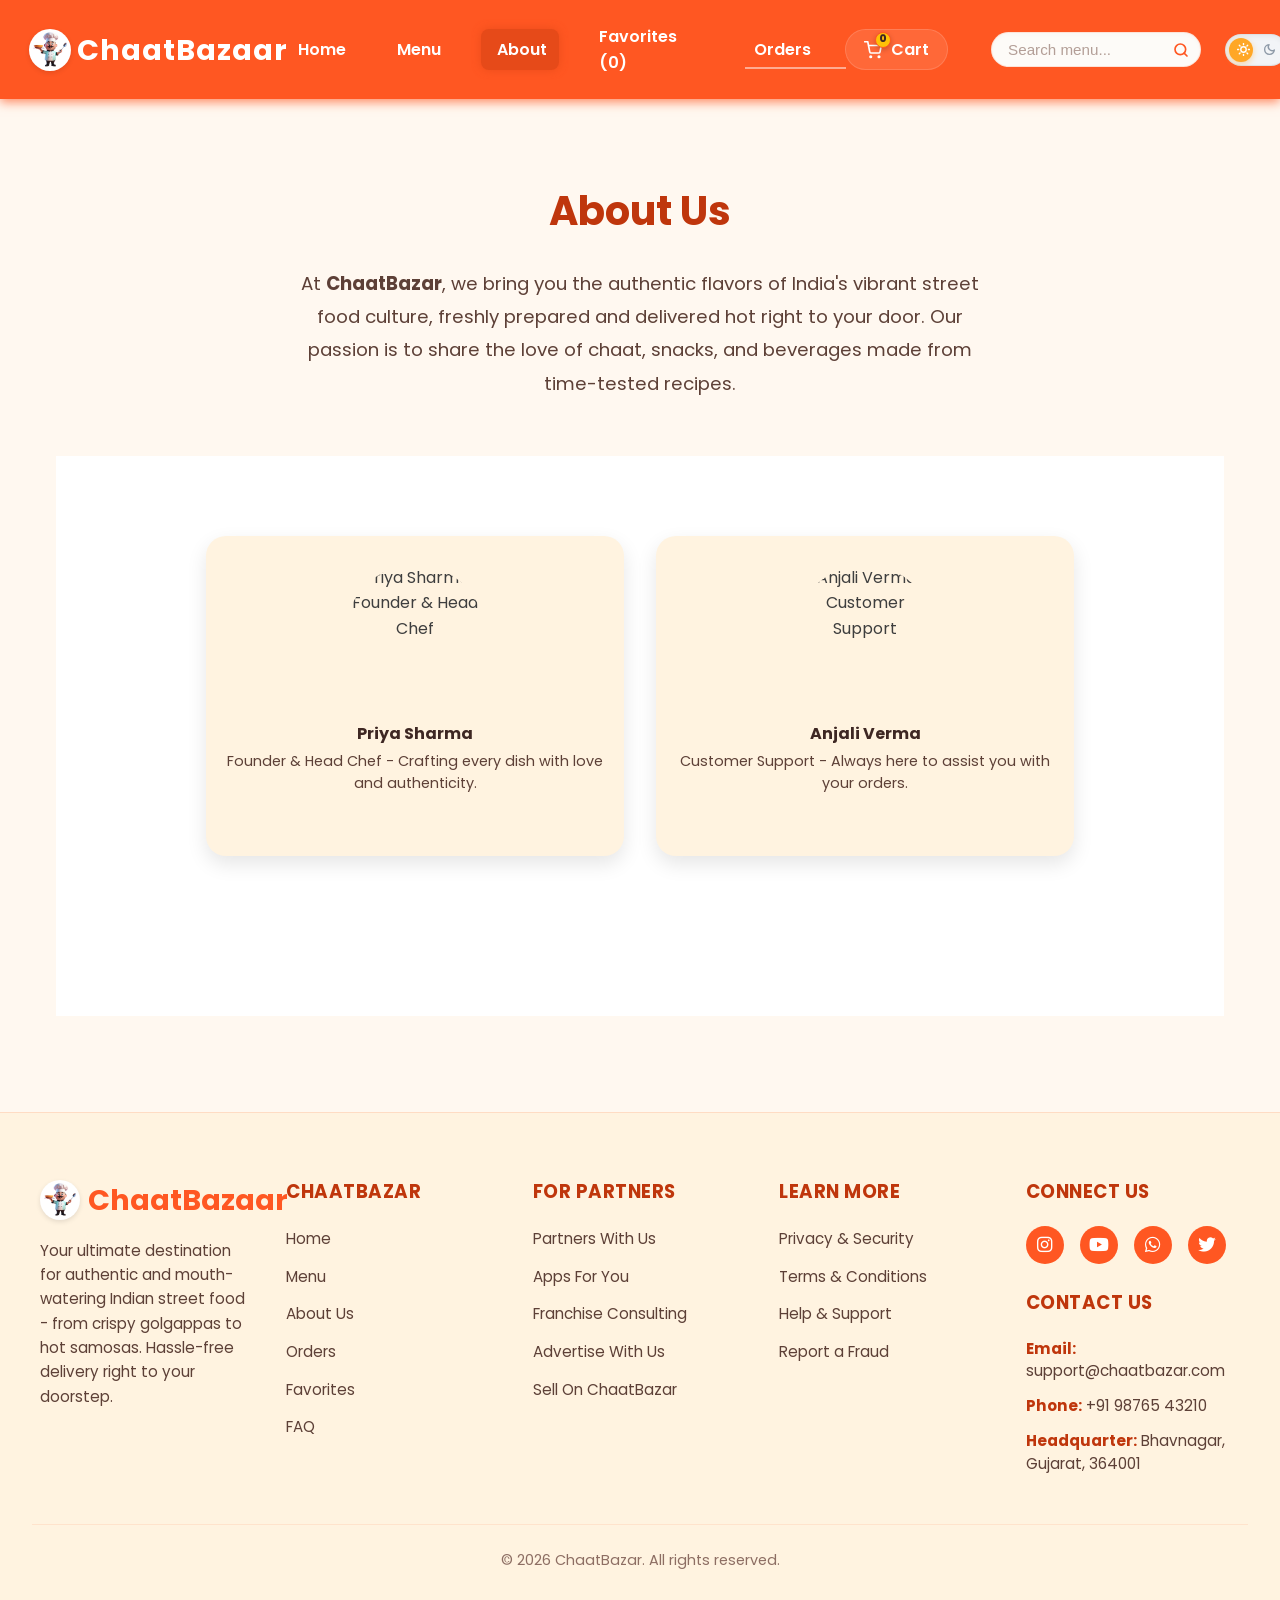
==== commit d735d227: "Merge branch 'main' into fix-cart-ui-layout" ====
--- a/about.html
+++ b/about.html
@@ -9,7 +9,7 @@
   <link href="https://fonts.googleapis.com/css2?family=Poppins:wght@400;600;700&display=swap" rel="stylesheet" />
   <link rel="stylesheet" href="https://cdnjs.cloudflare.com/ajax/libs/font-awesome/6.5.1/css/all.min.css" />
   <link rel="stylesheet" href="css/style.css">
-  <link rel="icon" href="favicon.png" type="image/png" />
+  <link rel="icon" href="img/logo.png" type="image/png" />
   
   <style>
     /* Premium styling overrides for the standalone about page */
@@ -38,7 +38,7 @@
 
 <header>
   <div class="header-inner container" role="banner">
-    <a href="index.html" class="logo" aria-label="ChaatBazar Home">ChaatBazar 🍴</a>
+    <a href="index.html" class="logo" aria-label="ChaatBazaar Home"><img src="img/logo.png" alt="ChaatBazaar Logo" class="navbar-logo-img" />ChaatBazaar</a>
     <nav role="navigation" aria-label="Primary Navigation">
       <a href="index.html" class="nav-link">Home</a>
       <div class="dropdown" tabindex="0" aria-haspopup="true" aria-expanded="false">
@@ -126,7 +126,7 @@
 <footer>
   <div class="footer-container">
     <div class="footer-column brand-col">
-      <div class="footer-brand">ChaatBazar 🍴</div>
+      <div class="footer-brand"><img src="img/logo.png" alt="ChaatBazaar Logo" class="footer-logo-img" />ChaatBazaar</div>
       <p class="footer-desc">Your ultimate destination for authentic and mouth-watering Indian street food - from crispy golgappas to hot samosas. Hassle-free delivery right to your doorstep.</p>
     </div>
     
@@ -194,5 +194,6 @@
 <script src="js/sanitization.js"></script>
 <script src="js/loyalty.js"></script>
 <script src="js/main.js"></script>
+<script src="js/auth.js"></script>
 </body>
 </html>
--- a/css/style.css
+++ b/css/style.css
@@ -231,9 +231,9 @@
       user-select: none;
     }
     .header-inner {
-      max-width: 1200px;
+      max-width: 1600px;
       margin: 0 auto;
-      padding: 0.8rem 1rem;
+      padding: 1rem 1.8rem;
       display: flex;
       align-items: center;
       justify-content: space-between;
@@ -248,6 +248,20 @@
       align-items: center;
       white-space: nowrap;
       gap: 0.4rem;
+      margin-right: 2rem;
+    }
+    .navbar-logo-img {
+      height: 42px;
+      width: 42px;
+      object-fit: cover;
+      border-radius: 50%;
+      background: white;
+      padding: 2px;
+      box-shadow: 0 2px 5px rgba(0, 0, 0, 0.1);
+      transition: transform 0.3s ease;
+    }
+    .logo:hover .navbar-logo-img {
+      transform: scale(1.08);
     }
     nav {
       display: flex;
@@ -668,6 +682,7 @@
       font-weight: 600;
       user-select: text;
       line-height: 1.4;
+      color: black;
     }
     .btn-primary {
       background: #e64a19;
@@ -1298,6 +1313,19 @@
       align-items: center;
       gap: 0.5rem;
       font-family: 'Poppins', sans-serif;
+    }
+    .footer-logo-img {
+      height: 40px;
+      width: 40px;
+      object-fit: cover;
+      border-radius: 50%;
+      background: white;
+      padding: 2px;
+      box-shadow: 0 2px 5px rgba(0, 0, 0, 0.1);
+      transition: transform 0.3s ease;
+    }
+    .footer-brand:hover .footer-logo-img {
+      transform: scale(1.08);
     }
     
     .footer-desc {
@@ -2900,11 +2928,6 @@
   }
 }
 
-/* Ensure links are underlined for clarity */
-a[href] {
-  text-decoration: underline;
-  text-decoration-color: rgba(255, 87, 34, 0.5);
-}
 
 /* Improve contrast of disabled buttons */
 button:disabled {
@@ -2940,277 +2963,63 @@
   transform: none !important;
   opacity: 0.6;
 }
-}
-
-/* ===== Loyalty Wallet Styles ===== */
-.cart-loyalty-widget {
-  background: #ffffff;
-  border: 1px dashed #ff9800;
-  border-radius: 16px;
-  padding: 1.2rem;
-  margin: 1.5rem 0;
-  box-shadow: 0 4px 15px rgba(0, 0, 0, 0.05);
-  transition: all 0.3s ease;
-}
-
-body.dark .cart-loyalty-widget {
-  background: #2a2a2a;
-  border-color: #f57c00;
-  color: #fff;
-}
-
-.loyalty-widget-header {
+#voice-search-btn {
+  border: none;
+  background: #ff7043;
+  color: white;
+  padding: 0.6rem 0.9rem;
+  border-radius: 8px;
+  cursor: pointer;
+  margin-left: 0.4rem;
+  transition: 0.3s ease;
+}
+
+#voice-search-btn:hover {
+  background: #f4511e;
+}
+
+#voice-search-btn.listening {
+  animation: pulse 1s infinite;
+}
+
+@keyframes pulse {
+  0% {
+    transform: scale(1);
+    opacity: 1;
+  }
+
+  50% {
+    transform: scale(1.12);
+    opacity: 0.7;
+  }
+
+  100% {
+    transform: scale(1);
+    opacity: 1;
+  }
+}
+/* ===== Combo Add Button ===== */
+
+.combo-add-btn {
+  background: #ff5722;
+  color: white;
+  border: none;
+  padding: 8px 16px;
+  border-radius: 30px;
+  font-size: 14px;
+  font-weight: 600;
+  cursor: pointer;
+  transition: 0.3s ease;
+}
+
+.combo-add-btn:hover {
+  background: #e64a19;
+  transform: scale(1.05);
+}
+.combo-item-right {
   display: flex;
   align-items: center;
-  gap: 0.8rem;
-  margin-bottom: 0.8rem;
-}
-
-.loyalty-icon {
-  font-size: 1.6rem;
-  filter: drop-shadow(0 2px 5px rgba(255, 152, 0, 0.4));
-  animation: pulse-gold 2s infinite ease-in-out;
-}
-
-@keyframes pulse-gold {
-  0% { transform: scale(1); }
-  50% { transform: scale(1.15); }
-  100% { transform: scale(1); }
-}
-
-.loyalty-info {
-  display: flex;
-  flex-direction: column;
-}
-
-.loyalty-title {
-  font-size: 1rem;
-  font-weight: 700;
-  color: #bf360c;
-}
-
-body.dark .loyalty-title {
-  color: #ff7a45;
-}
-
-.loyalty-desc {
-  font-size: 0.85rem;
-  color: #5d4037;
-}
-
-body.dark .loyalty-desc {
-  color: #ccc;
-}
-
-.loyalty-redeem-action {
-  border-top: 1px solid #ffe0b2;
-  padding-top: 0.8rem;
-}
-
-body.dark .loyalty-redeem-action {
-  border-top-color: #444;
-}
-
-/* Switch Toggle Styling */
-.loyalty-toggle {
-  display: flex;
-  align-items: center;
-  cursor: pointer;
-  user-select: none;
-  font-size: 0.95rem;
-  font-weight: 600;
-  color: #bf360c;
-  gap: 0.6rem;
-}
-
-body.dark .loyalty-toggle {
-  color: #ff7a45;
-}
-
-.loyalty-toggle input {
-  display: none;
-}
-
-.toggle-slider {
-  position: relative;
-  width: 44px;
-  height: 22px;
-  background-color: #ccc;
-  border-radius: 34px;
-  transition: .3s;
-}
-
-.toggle-slider:before {
-  position: absolute;
-  content: "";
-  height: 16px;
-  width: 16px;
-  left: 3px;
-  bottom: 3px;
-  background-color: white;
-  border-radius: 50%;
-  transition: .3s;
-  box-shadow: 0 2px 4px rgba(0,0,0,0.2);
-}
-
-.loyalty-toggle input:checked + .toggle-slider {
-  background-color: #4caf50;
-}
-
-.loyalty-toggle input:checked + .toggle-slider:before {
-  transform: translateX(22px);
-}
-
-.loyalty-empty-message {
-  font-size: 0.8rem;
-  color: #795548;
-  font-style: italic;
-  margin-top: 0.4rem;
-}
-
-body.dark .loyalty-empty-message {
-  color: #aaa;
-}
-
-/* Cart Total Breakdown */
-.cart-total-breakdown {
-  width: 100%;
-  display: flex;
-  flex-direction: column;
-  gap: 0.4rem;
-  padding: 0.5rem 0;
-}
-
-.breakdown-row {
-  display: flex;
-  justify-content: space-between;
-  font-size: 0.95rem;
-  font-weight: 600;
-  color: #5d4037;
-}
-
-body.dark .breakdown-row {
-  color: #ccc;
-}
-
-.breakdown-row.discount {
-  color: #e64a19;
-}
-
-.breakdown-row.final {
-  font-size: 1.3rem;
-  font-weight: 700;
-  color: #bf360c;
-  border-top: 1px solid #ffcc80;
-  padding-top: 0.5rem;
-  margin-top: 0.2rem;
-}
-
-body.dark .breakdown-row.final {
-  color: #ff7a45;
-  border-top-color: #555;
-}
-
-.lang-toggle-btn {
-  background: linear-gradient(135deg, #ff6200, #ff8c00);
-  color: #fff;
-  border: none;
-  border-radius: 20px;
-  padding: 6px 16px;
-  font-size: 0.85rem;
-  font-weight: 600;
-  cursor: pointer;
-  font-family: 'Poppins', sans-serif;
-  transition: transform 0.2s ease, box-shadow 0.2s ease;
-  white-space: nowrap;
-  margin-left: 8px;
-}
-.lang-toggle-btn:hover {
-  transform: translateY(-2px);
-  box-shadow: 0 4px 12px rgba(255, 98, 0, 0.35);
-}
-
-/* Navbar Container */
-.navbar {
-  display: flex;
-  justify-content: space-between;
-  align-items: center;
-  padding: 1rem 2rem;
-  flex-wrap: wrap;
-  width: 100%;
-}
-
-/* Navigation Links */
-.nav-links {
-  display: flex;
-  align-items: center;
-  gap: 1.5rem;
-  list-style: none;
-  flex-wrap: wrap;
-}
-
-/* Nav Link Styling */
-.nav-links a {
-  text-decoration: none;
-  font-size: 1rem;
-  transition: 0.3s ease;
-}
-
-/* Better Hover Effect */
-.nav-links a:hover {
-  opacity: 0.8;
-}
-
-/* Tablet Responsiveness */
-@media screen and (max-width: 992px) {
-  .navbar {
-    padding: 1rem;
-  }
-
-  .nav-links {
-    gap: 1rem;
-  }
-
-  .nav-links a {
-    font-size: 0.95rem;
-  }
-}
-
-/* Mobile Responsiveness */
-@media screen and (max-width: 768px) {
-
-  .navbar {
-    flex-direction: column;
-    align-items: center;
-    text-align: center;
-  }
-
-  .nav-links {
-    justify-content: center;
-    margin-top: 1rem;
-    gap: 0.8rem;
-  }
-
-  .nav-links a {
-    font-size: 0.9rem;
-  }
-}
-
-/* Small Mobile Devices */
-@media screen and (max-width: 480px) {
-
-  .navbar {
-    padding: 0.8rem;
-  }
-
-  .nav-links {
-    flex-direction: column;
-    width: 100%;
-  }
-
-  .nav-links a {
-    width: 100%;
-    display: block;
-    padding: 0.5rem 0;
-  }
-}
+  gap: 10px;
+}
+}
+
